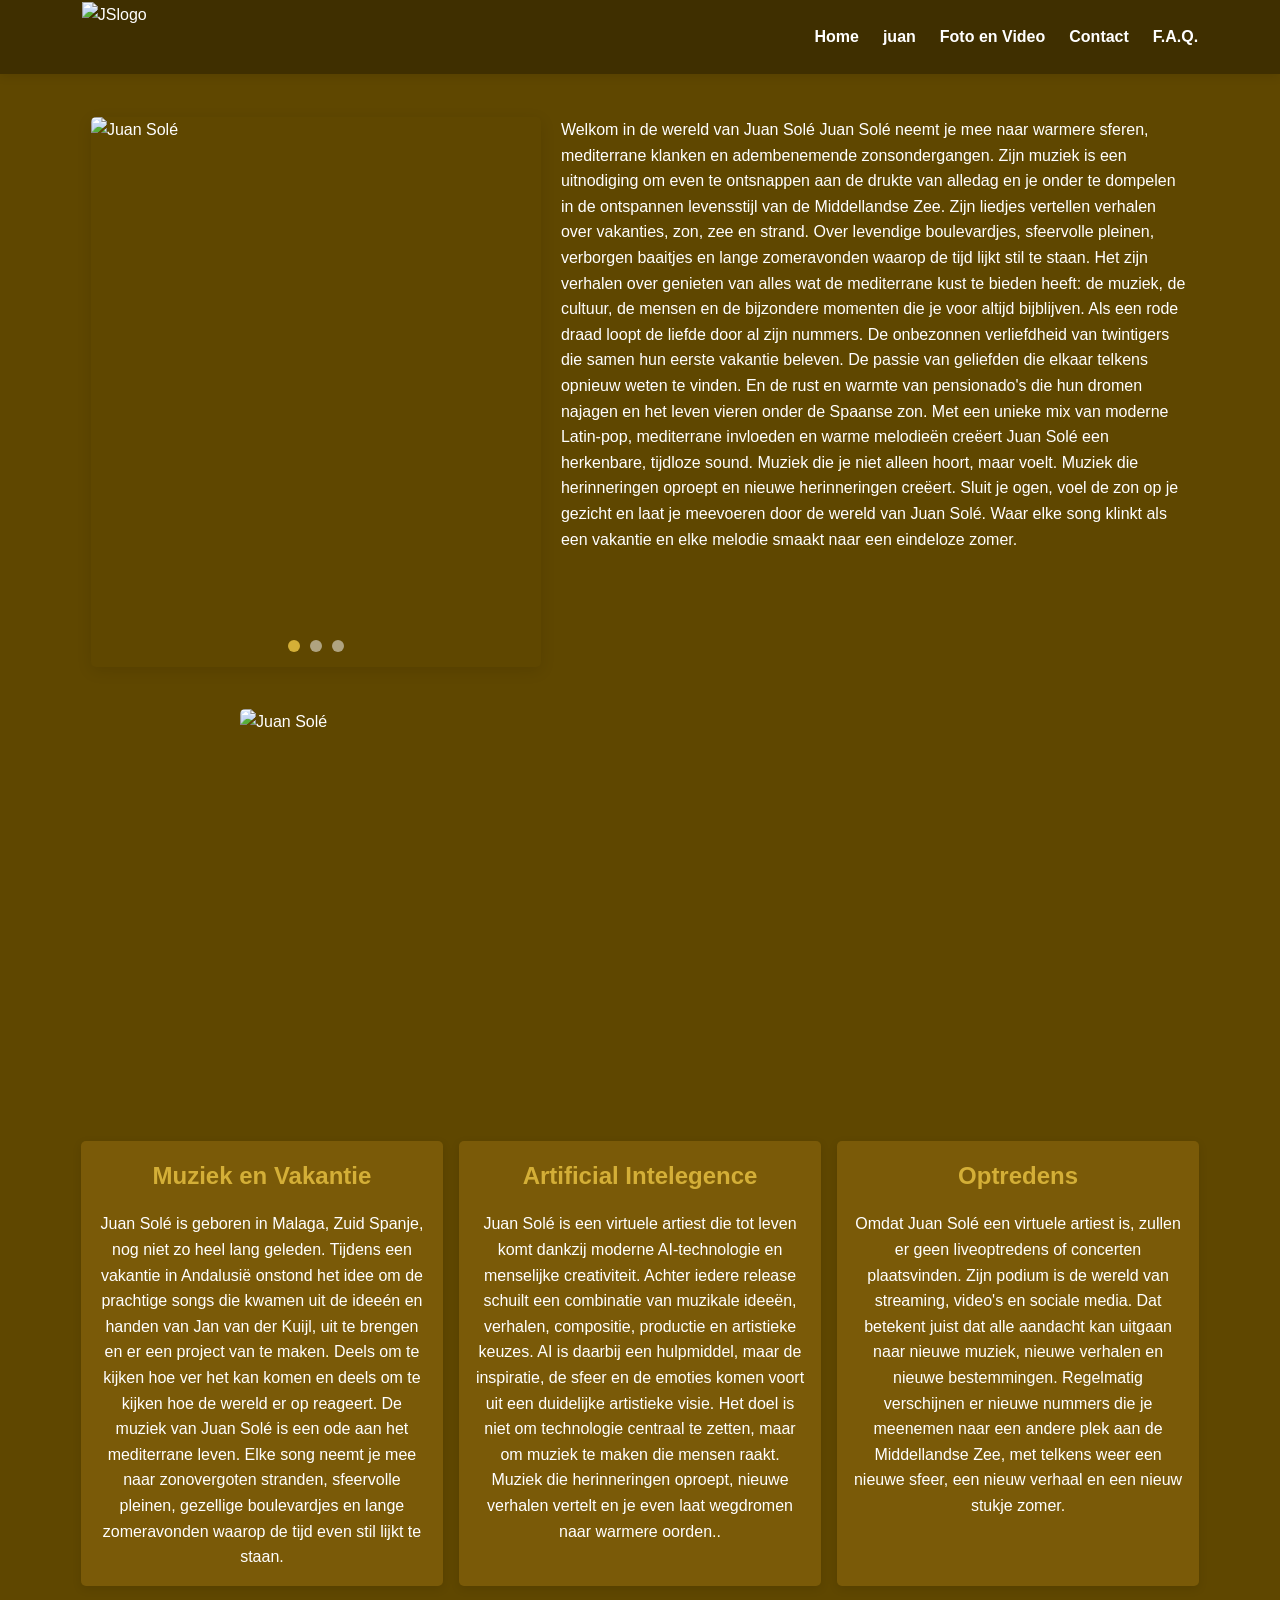
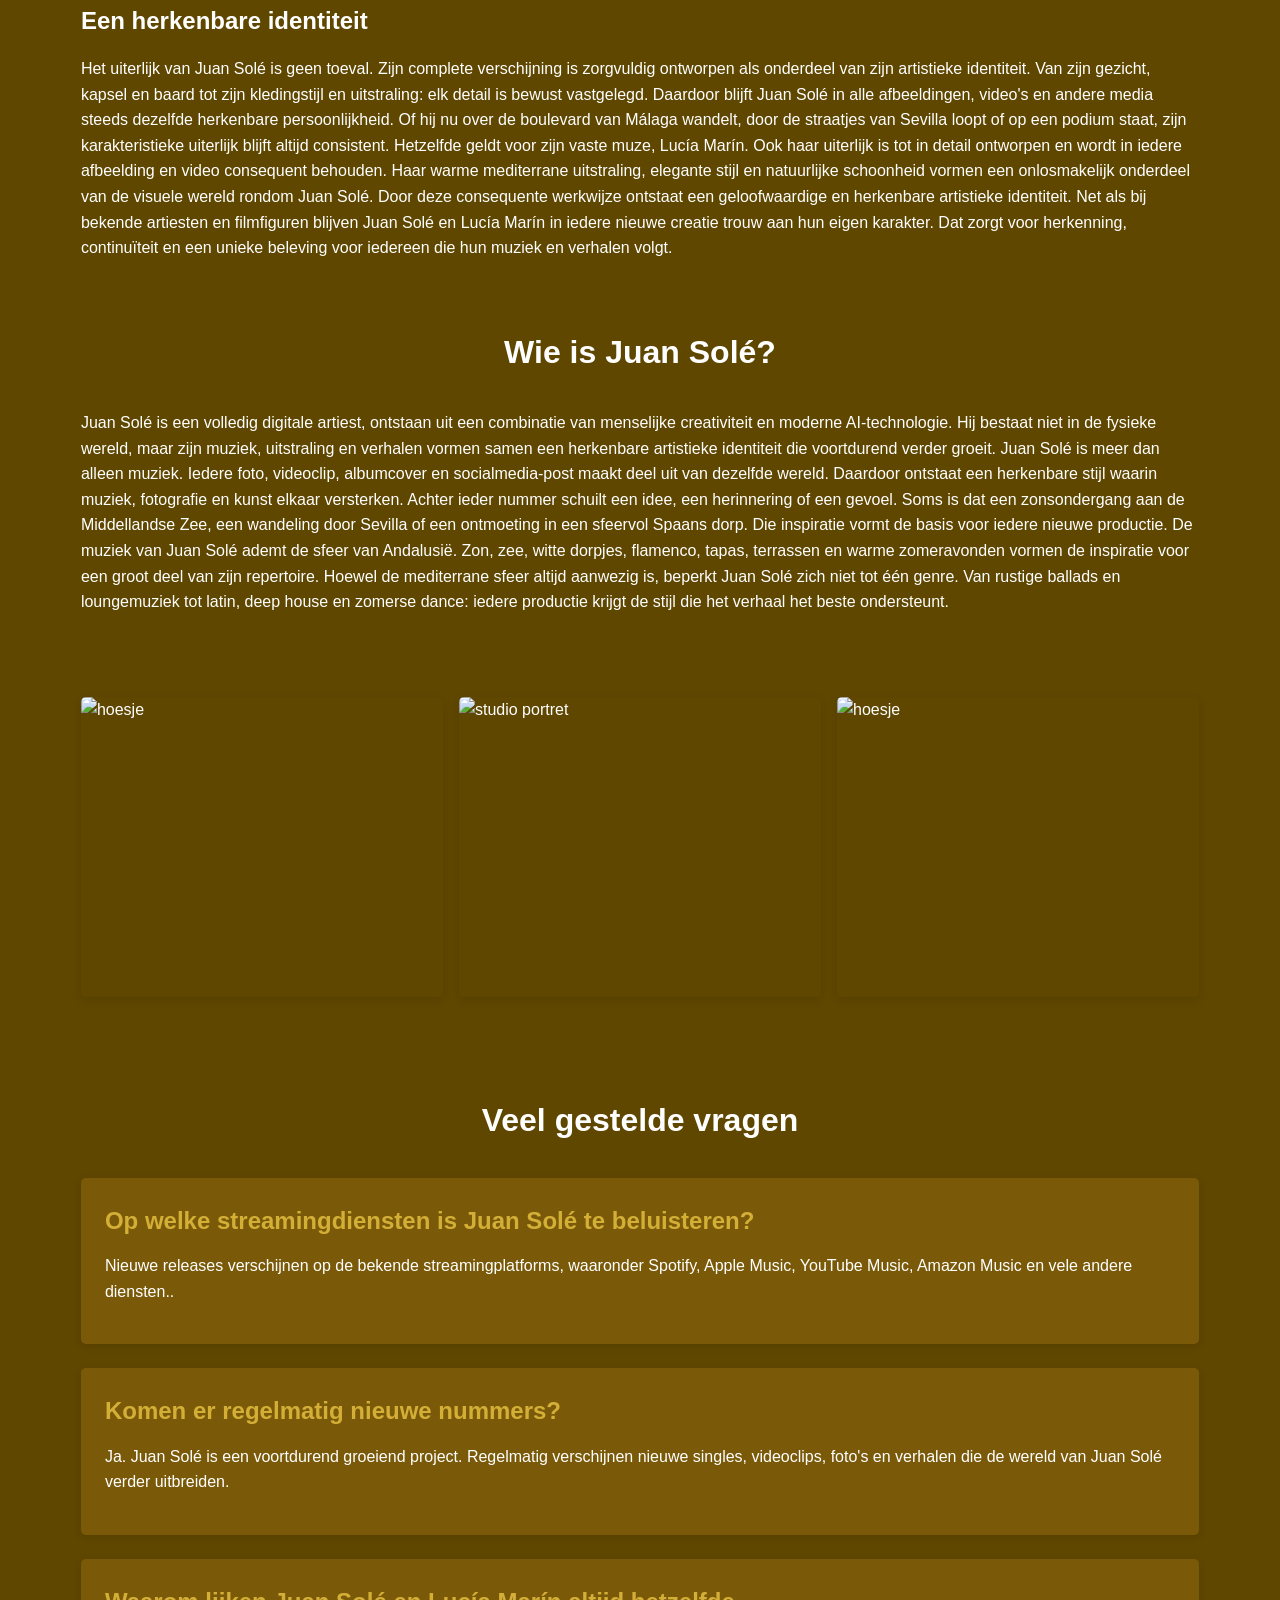
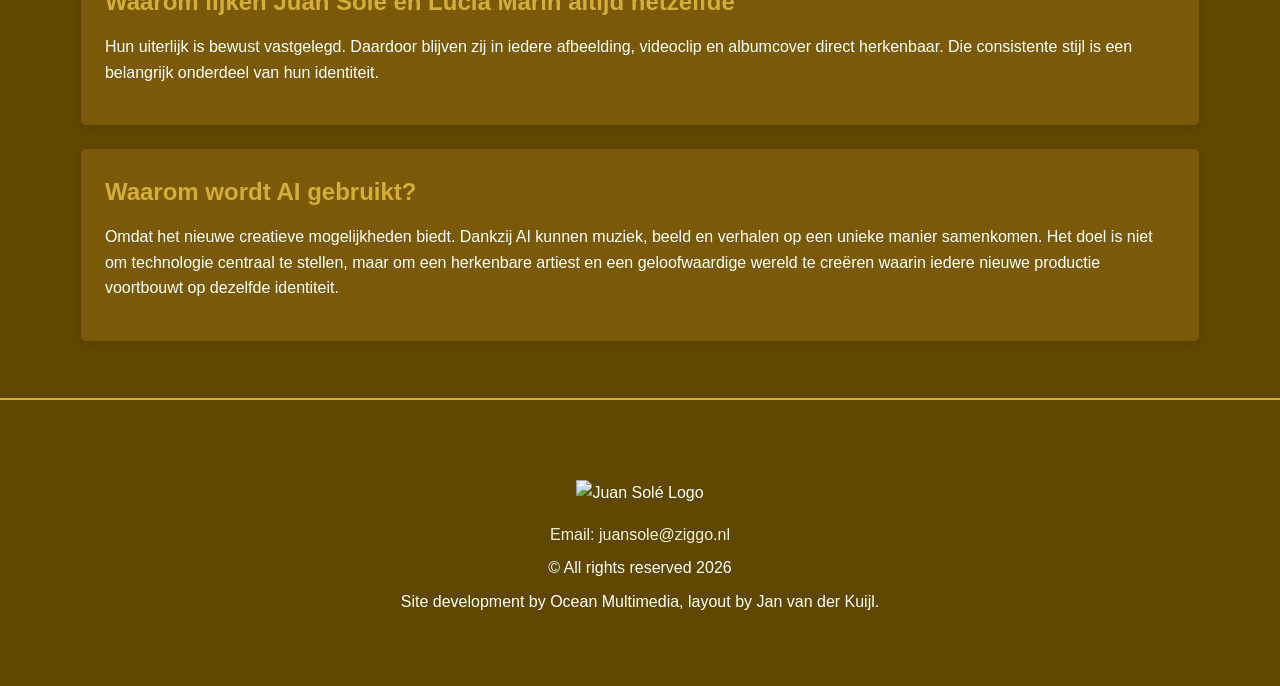
==== index.html @ ff821345 "first commit" ====
<!DOCTYPE html>
<html lang="nl">
<head>
    <meta charset="UTF-8">
    <meta name="viewport" content="width=device-width, initial-scale=1.0">
    <title>Juan Solé | Virtuele AI-artiest | Mediterrane muziek</title>
    <meta name="description" content="Ontdek Juan Solé, een unieke virtuele AI-artiest met mediterrane invloeden.
	Luister naar originele muziek, bekijk exclusieve video's en stap in de wereld van Juan Solé.">
    <link rel="stylesheet" href="styles.css">
    <link rel="stylesheet" href="https://cdnjs.cloudflare.com/ajax/libs/font-awesome/6.0.0/css/all.min.css">
</head>
<body>
    <header>
        <div class="container">
            <div class="logo" style="display: flex; align-items: center;">
                <img src="img/header2.png" height="70" alt="JSlogo">
                <button class="menu-toggle" id="menu-toggle">
                    <span class="bar"></span>
                    <span class="bar"></span>
                    <span class="bar"></span>
                </button>
            </div>
            <nav id="main-nav">
                <ul class="nav-list" id="nav-list">
                    <li><a href="#home">Home</a></li>
                    <li><a href="#juan">juan</a></li>
                    <li><a href="#gallery">Foto en Video</a></li>
                    <li><a href="#contact">Contact</a></li>
                    <li><a href="#faq">F.A.Q.</a></li>
                </ul>
            </nav>
        </div>
    </header>

    <main>
        <section id="home" class="section">
            <div class="container">
                <div class="Side-by-Side">
                    <div class="photo-slider" id="photo-slider">
    <div class="slide active">
        <img src="img/3.png" alt="Juan Solé" loading="lazy" width="1200" height="800">
    </div>

    <div class="slide">
        <img src="img/2.png" alt="Juan Solé" loading="lazy" width="1200" height="800">
    </div>

    <div class="slide">
        <img src="img/5.png" alt="Juan Solé" loading="lazy" width="1200" height="800">
    </div>

    <div id="slider-dots" class="slider-dots"></div>
</div>

                    <div class="content">
                        <p>Welkom in de wereld van Juan Solé

Juan Solé neemt je mee naar warmere sferen, mediterrane klanken en adembenemende zonsondergangen. 
Zijn muziek is een uitnodiging om even te ontsnappen aan de drukte van alledag en je onder te dompelen in de ontspannen levensstijl van de Middellandse Zee.

Zijn liedjes vertellen verhalen over vakanties, zon, zee en strand. Over levendige boulevardjes, sfeervolle pleinen, verborgen baaitjes 
en lange zomeravonden waarop de tijd lijkt stil te staan. 
Het zijn verhalen over genieten van alles wat de mediterrane kust te bieden heeft: de muziek, de cultuur, de mensen en de bijzondere momenten 
die je voor altijd bijblijven.
Als een rode draad loopt de liefde door al zijn nummers. 
De onbezonnen verliefdheid van twintigers die samen hun eerste vakantie beleven. 
De passie van geliefden die elkaar telkens opnieuw weten te vinden. 
En de rust en warmte van pensionado's die hun dromen najagen en het leven vieren onder de Spaanse zon.

Met een unieke mix van moderne Latin-pop, mediterrane invloeden en warme melodieën creëert Juan Solé een herkenbare, 
tijdloze sound. Muziek die je niet alleen hoort, maar voelt. Muziek die herinneringen oproept en nieuwe herinneringen creëert.

Sluit je ogen, voel de zon op je gezicht en laat je meevoeren door de wereld van Juan Solé. 
Waar elke song klinkt als een vakantie en elke melodie smaakt naar een eindeloze zomer.
</p>
                    </div>
                </div>
                <div class="photo-block">
                    <img src="img/wide1.png" alt="Juan Solé" loading="lazy" width="1200" height="600">
                </div>

                <div class="services">
                    <div class="service-item">
                        <h3>Muziek en Vakantie</h3>
                        <p>Juan Solé is geboren in Malaga, Zuid Spanje, nog niet zo heel lang geleden. Tijdens een vakantie in Andalusië onstond het idee om de 
						prachtige songs die kwamen uit de ideeén en handen van Jan van der Kuijl, uit te brengen en er een project van te maken. 
						Deels om te kijken hoe ver het kan komen en deels om te kijken hoe de wereld er op reageert. 
						De muziek van Juan Solé is een ode aan het mediterrane leven. 
						Elke song neemt je mee naar zonovergoten stranden, sfeervolle pleinen, gezellige boulevardjes en lange zomeravonden waarop de tijd even stil lijkt te staan.</p>
                    </div>
                    <div class="service-item">
                        <h3>Artificial Intelegence</h3>
                        <p>Juan Solé is een virtuele artiest die tot leven komt dankzij moderne AI-technologie en menselijke creativiteit. 
						Achter iedere release schuilt een combinatie van muzikale ideeën, verhalen, compositie, productie en artistieke keuzes. 
						AI is daarbij een hulpmiddel, maar de inspiratie, de sfeer en de emoties komen voort uit een duidelijke artistieke visie.
						Het doel is niet om technologie centraal te zetten, maar om muziek te maken die mensen raakt. 
						Muziek die herinneringen oproept, nieuwe verhalen vertelt en je even laat wegdromen naar warmere oorden..</p>
                    </div>
                    <div class="service-item">
                        <h3>Optredens</h3>
                        <p>Omdat Juan Solé een virtuele artiest is, zullen er geen liveoptredens of concerten plaatsvinden. 
						Zijn podium is de wereld van streaming, video's en sociale media.
						Dat betekent juist dat alle aandacht kan uitgaan naar nieuwe muziek, nieuwe verhalen en nieuwe bestemmingen. 
						Regelmatig verschijnen er nieuwe nummers die je meenemen naar een andere plek aan de Middellandse Zee, met telkens 
						weer een nieuwe sfeer, een nieuw verhaal en een nieuw stukje zomer.</p>
                    </div>
                </div>

                <div class="content">
                    <h3>Een herkenbare identiteit</h3>
                </div>

Het uiterlijk van Juan Solé is geen toeval. Zijn complete verschijning is zorgvuldig ontworpen als onderdeel van zijn artistieke identiteit. 
Van zijn gezicht, kapsel en baard tot zijn kledingstijl en uitstraling: elk detail is bewust vastgelegd.

Daardoor blijft Juan Solé in alle afbeeldingen, video's en andere media steeds dezelfde herkenbare persoonlijkheid. 
Of hij nu over de boulevard van Málaga wandelt, door de straatjes van Sevilla loopt of op een podium staat, 
zijn karakteristieke uiterlijk blijft altijd consistent.

Hetzelfde geldt voor zijn vaste muze, Lucía Marín. Ook haar uiterlijk is tot in detail ontworpen en wordt in iedere afbeelding en video consequent behouden.
 Haar warme mediterrane uitstraling, elegante stijl en natuurlijke schoonheid vormen een onlosmakelijk onderdeel van de visuele wereld rondom Juan Solé.

Door deze consequente werkwijze ontstaat een geloofwaardige en herkenbare artistieke identiteit. 
Net als bij bekende artiesten en filmfiguren blijven Juan Solé en Lucía Marín in iedere nieuwe creatie trouw aan hun eigen karakter. 
Dat zorgt voor herkenning, continuïteit en een unieke beleving voor iedereen die hun muziek en verhalen volgt.
            </div>
        </section>


        <section id="juan" class="section">
            <div class="container">
                <h2>Wie is Juan Solé?</h2>
                <div class="juan-content">
                    <div class="juan-text">
                        <p>
Juan Solé is een volledig digitale artiest, ontstaan uit een combinatie van menselijke creativiteit en moderne AI-technologie. 
Hij bestaat niet in de fysieke wereld, maar zijn muziek, uitstraling en verhalen vormen samen een herkenbare artistieke identiteit 
die voortdurend verder groeit.
Juan Solé is meer dan alleen muziek. Iedere foto, videoclip, albumcover en socialmedia-post maakt deel uit van dezelfde wereld. 
Daardoor ontstaat een herkenbare stijl waarin muziek, fotografie en kunst elkaar versterken.
Achter ieder nummer schuilt een idee, een herinnering of een gevoel. Soms is dat een zonsondergang aan de Middellandse Zee, 
een wandeling door Sevilla of een ontmoeting in een sfeervol Spaans dorp. 
Die inspiratie vormt de basis voor iedere nieuwe productie.
De muziek van Juan Solé ademt de sfeer van Andalusië. Zon, zee, witte dorpjes, flamenco, tapas, terrassen en warme zomeravonden vormen de inspiratie 
voor een groot deel van zijn repertoire. Hoewel de mediterrane sfeer altijd aanwezig is, beperkt Juan Solé zich niet tot één genre. 
Van rustige ballads en loungemuziek 
tot latin, deep house en zomerse dance: iedere productie krijgt de stijl die het verhaal het beste ondersteunt.</p>

                        
                    </div>
                    </div>
            </div>
        </section>

        <section id="gallery" class="section">
            <div class="container">
                <div class="gallery">
                    <div class="gallery-item">
                        <img src="img/1.png" alt="hoesje" loading="lazy" width="800" height="600">
                    </div>
                    <div class="gallery-item">
                        <img src="img/studio.png" alt="studio portret" loading="lazy" width="800" height="600">
                    </div>
                    <div class="gallery-item">
                        <img src="img/6.png" alt="hoesje" loading="lazy" width="800" height="600">
                    </div>
                </div>
                </div>
        </section>
        <section id="faq" class="section">
            <div class="container">
                <h2>Veel gestelde vragen</h2>
                <div class="faq-item">
                    <h3>Op welke streamingdiensten is Juan Solé te beluisteren?</h3>
                    <p>Nieuwe releases verschijnen op de bekende streamingplatforms, waaronder Spotify, Apple Music, YouTube Music, Amazon Music en 
vele andere diensten..</p>
                </div>
                <div class="faq-item">
                    <h3>Komen er regelmatig nieuwe nummers?</h3>
                    <p>Ja. Juan Solé is een voortdurend groeiend project. Regelmatig verschijnen nieuwe singles, videoclips, foto's en verhalen die de 
					wereld van Juan Solé verder uitbreiden.</p>
                </div>
                <div class="faq-item">
                    <h3>Waarom lijken Juan Solé en Lucía Marín altijd hetzelfde</h3>
                    <p>Hun uiterlijk is bewust vastgelegd. Daardoor blijven zij in iedere afbeelding, 
					videoclip en albumcover direct herkenbaar. Die consistente stijl is een belangrijk onderdeel 
					van hun identiteit.</p>
                </div>
                <div class="faq-item">
                    <h3>Waarom wordt AI gebruikt?</h3>
                    <p>Omdat het nieuwe creatieve mogelijkheden biedt. Dankzij AI kunnen muziek, beeld en verhalen op 
					een unieke manier samenkomen. Het doel is niet om technologie centraal te stellen, 
					maar om een herkenbare artiest en een geloofwaardige 
					wereld te creëren waarin iedere nieuwe productie voortbouwt op dezelfde identiteit.</p>
                </div>
               
            </div>
        </section>
    </main>

   
    <footer>
        <div class="container">
            <div class="footer-logo">
                <img src="img/footer_logo.png" alt="Juan Solé Logo">
            </div>
            <div class="footer-info">
                <p><a href="mailto:juansole@ziggo.nl">Email: juansole@ziggo.nl</a></p>
                <p>&copy; All rights reserved 2026</p>
                <p>Site development by Ocean Multimedia, layout by Jan van der Kuijl.</p>
            </div>
        </div>
    </footer>

    <!-- Hidden SEO keywords -->
    <div class="seo-keywords">
        
Juan Solé, Juan Sole, virtuele artiest, digitale artiest, AI artiest, AI zanger, AI singer, AI music, AI musician, AI muziek, kunstmatige intelligentie, digitale creativiteit, AI-generated music, Spaanse muziek, mediterrane muziek, Andalusië, Costa del Sol, Zuid-Spanje, Latin pop, lounge muziek, chillout muziek, deep house, flamenco pop, Spaanse pop, Ibiza vibes, zomerse muziek, romantische muziek, streaming muziek, Spotify artiest, Apple Music, YouTube Music, nieuwe muziek, originele muziek, virtuele zanger, muziekproject, AI entertainment, muziekvideo's, albumcovers, digitale kunst, mediterrane sfeer, zonsondergang, liefde, vakantiegevoel, originele songs, muziekstreaming, Spotify, Apple Music, YouTube, Amazon Music

    </div>

    <script src="script.js"></script>
</body>
</html>
---- styles.css ----
/* Senioren Section 
.senioren-content {
    display: grid;
    grid-template-columns: 3fr 2fr;
    gap: 2rem;
    align-items: start;
}

.senioren-text p {
    margin-bottom: 1rem;
}

.senioren-benefits {
    background-color: #5f4700;
    padding: 2rem;
    border-radius: var(--border-radius);
    border-left: 4px solid var(--primary-color);
}

.senioren-benefits h3 {
    color: var(--primary-color);
    margin-bottom: 1.5rem;
}

.senioren-benefits ul {
    margin-bottom: 2rem;
}

.senioren-benefits li {
    margin-bottom: 1rem;
    list-style-type: none;
    position: relative;
    padding-left: 1.5rem;
}

.senioren-benefits li:before {
    content: "✓";
    color: var(--primary-color);
    position: absolute;
    left: 0;
}
*/
@media (max-width: 768px) {
    .senioren-content {
        grid-template-columns: 1fr;
    }
}/* Services Section */
.services {
    display: grid;
    grid-template-columns: repeat(3, 1fr);
    gap: 1rem;
    margin: 1rem 0;
}

.service-item {
    background-color: #7a5a08;
    padding: 1rem;
    border-radius: var(--border-radius);
    box-shadow: 0 3px 10px rgba(0, 0, 0, 0.1);
    transition: var(--transition);
}

.service-item:hover {
    transform: translateY(-5px);
    box-shadow: 0 5px 15px rgba(0, 0, 0, 0.15);
}

.service-item h3 {
    color: var(--primary-color);
    margin-bottom: 1rem;
    text-align: center;
}

.service-item p {
    text-align: center;
    margin-bottom: 0;
}

@media (max-width: 768px) {
    .services {
        grid-template-columns: 1fr;
    }
}/* Main Styles for Silvester Koster Website */

/* Base Styles */
* {
    margin: 0;
    padding: 0;
    box-sizing: border-box;
}

:root {
    --primary-color: #d4af37;
    --secondary-color: #f0d878;
    --dark-color: #2f2200;
    --light-color: #f8f3df;
    --text-color: #ffffff;
    --border-radius: 5px;
    --transition: all 0.3s ease;
}

body {
    font-family: 'Arial', sans-serif;
    line-height: 1.6;
    color: var(--text-color);
    background-color: #5f4700;
}

.container {
    width: 90%;
    max-width: 1200px;
    margin: 0 auto;
    padding: 2rem 1rem;
}

.Side-by-Side {
    display: flex;
    max-width: 100%;
    margin: 0 auto;
    padding: 10px;
    gap: 20px;
}

h1, h2, h3 {
    margin-bottom: 1rem;
    color: #ffffff;
    font-weight: 700;
}

h1 {
    font-size: 2.5rem;
}

h2 {
    font-size: 2rem;
    text-align: center;
    margin-bottom: 2rem;
}

h3 {
    font-size: 1.5rem;
}

p {
    margin-bottom: 1rem;
}

a {
    color: var(--primary-color);
    text-decoration: none;
    transition: var(--transition);
}

a:hover {
    color: var(--secondary-color);
}

.btn {
    display: inline-block;
    background-color: var(--primary-color);
    color: white;
    padding: 0.8rem 1.5rem;
    border: none;
    border-radius: var(--border-radius);
    cursor: pointer;
    text-transform: uppercase;
    font-weight: 700;
    transition: var(--transition);
}

.btn:hover {
    background-color: var(--secondary-color);
    color: white;
}

/* Header Styles */
header {
    background-color: #3f2f00;
    box-shadow: 0 2px 10px rgba(0, 0, 0, 0.1);
    position: sticky;
    top: 0;
    z-index: 1000;
    padding: 2px;
}

header .container {
    display: flex;
    justify-content: space-between;
    align-items: center;
    padding: 0 1rem;
}

.logo h1 {
    margin: 0;
    color: var(--primary-color);
}

nav {
    display: flex;
    align-items: center;
}

.nav-list {
    display: flex;
    list-style: none;
}

.nav-list li {
    margin-left: 1.5rem;
}

.nav-list a {
    color: #ffffff;
    font-weight: 600;
    position: relative;
}

.nav-list a::after {
    content: '';
    position: absolute;
    width: 0;
    height: 2px;
    bottom: -5px;
    left: 0;
    background-color: var(--primary-color);
    transition: var(--transition);
}

.nav-list a:hover::after {
    width: 100%;
}

.menu-toggle {
    display: none;
    background: none;
    border: none;
    cursor: pointer;
    margin-left: 1rem;
}

.bar {
    display: block;
    width: 25px;
    height: 3px;
    margin: 5px auto;
    background-color: #ffffff;
    transition: var(--transition);
}

/* Section Styles */
.section {
    padding: 1px;
}

.divider {
    height: 2px;
    background-color: var(--primary-color);
    width: 80%;
    margin: 0 auto;
}

/* Hero Section 
.hero-section {
    display: flex;
    flex-direction: row;
    gap: 2rem;
    margin-bottom: 3rem;
    align-items: flex-start;
}

.hero-content {
    flex: 1;
}

.hero-content h2 {
    text-align: left;
    color: var(--primary-color);
    margin-top: 0;
}

.hero-content h3 {
    color: var(--secondary-color);
    margin: 1.5rem 0;
    font-size: 1.8rem;
}

.hero-content .btn {
    margin-top: 1.5rem;
    display: inline-block;
}
*/
/* Photo Slider */
.photo-slider {
    position: relative;
    width: 450px;
    height: 550px;
    overflow: hidden;
    border-radius: var(--border-radius);
    box-shadow: 0 4px 15px rgba(0, 0, 0, 0.1);
    flex: 0 0 auto;
}

.slide {
    position: absolute;
    top: 0;
    left: 0;
    width: 100%;
    height: 100%;
    opacity: 0;
    transition: opacity 0.5s ease-in-out;
    display: flex;
    justify-content: center;
    align-items: center;
}

.slide.active {
    opacity: 1;
    z-index: 1;
}

.slide img {
    height: 100%;
    width: auto;
    max-width: 100%;
    object-fit: cover;
    object-position: center top;
}

/* Slider Controls */
.slider-controls {
    position: absolute;
    bottom: 50%;
    width: 100%;
    display: flex;
    justify-content: space-between;
    padding: 0 10px;
    z-index: 5;
    transform: translateY(50%);
}

.prev-slide,
.next-slide {
    background-color: rgba(255, 255, 255, 0.7);
    border: none;
    border-radius: 50%;
    width: 40px;
    height: 40px;
    display: flex;
    justify-content: center;
    align-items: center;
    cursor: pointer;
    transition: background-color 0.3s ease;
}

.prev-slide:hover,
.next-slide:hover {
    background-color: rgba(255, 255, 255, 0.9);
}

.slider-dots {
    position: absolute;
    bottom: 15px;
    width: 100%;
    display: flex;
    justify-content: center;
    z-index: 5;
}

.dot {
    width: 12px;
    height: 12px;
    background-color: rgba(255, 255, 255, 0.5);
    border-radius: 50%;
    margin: 0 5px;
    cursor: pointer;
    transition: background-color 0.3s ease;
}

.dot.active {
    background-color: var(--primary-color);
}

/* Photo Block */
.photo-block {
    width: 100%;
    margin: 2rem 0;
    display: flex;
    justify-content: center;
    height: 400px;
    overflow: hidden;
    border-radius: var(--border-radius);
}

.photo-block img {
    height: 100%;
    width: auto;
    max-width: 100%;
    object-fit: contain;
    border-radius: var(--border-radius);
}

/* Gallery */
.gallery {
    display: grid;
    grid-template-columns: repeat(3, 1fr);
    gap: 1rem;
    margin-bottom: 2rem;
}

.gallery-item {
    height: 300px;
    display: flex;
    justify-content: center;
    align-items: center;
    overflow: hidden;
    border-radius: var(--border-radius);
    box-shadow: 0 3px 10px rgba(0, 0, 0, 0.1);
}

.gallery-item img {
    height: 100%;
    width: auto;
    max-width: 100%;
    object-fit: contain;
    object-position: center;
    transition: var(--transition);
}

.gallery-item img:hover {
    transform: scale(1.05);
}

.video-container {
    position: relative;
    padding-bottom: 56.25%; /* 16:9 Aspect Ratio */
    height: 0;
    overflow: hidden;
    margin-bottom: 2rem;
}

.video-container iframe {
    position: absolute;
    top: 0;
    left: 0;
    width: 100%;
    height: 100%;
    border-radius: var(--border-radius);
}

/* Contact Form
.contact-form {
    background-color: #7a5a08;
    padding: 2rem;
    border-radius: var(--border-radius);
    box-shadow: 0 4px 10px rgba(0, 0, 0, 0.1);
}

.form-group {
    margin-bottom: 1.5rem;
}

.form-group label {
    display: block;
    margin-bottom: 0.5rem;
    font-weight: 600;
}

.form-group input,
.form-group textarea {
    width: 100%;
    padding: 0.8rem;
    border: 1px solid #ddd;
    border-radius: var(--border-radius);
    font-size: 1rem;
}

.form-group textarea {
    min-height: 150px;
    resize: vertical;
}

.required {
    color: var(--primary-color);
}
 */
/* FAQ */
.faq-item {
    background-color: #7a5a08;
    padding: 1.5rem;
    margin-bottom: 1.5rem;
    border-radius: var(--border-radius);
    box-shadow: 0 2px 8px rgba(0, 0, 0, 0.1);
}

.faq-item h3 {
    color: var(--primary-color);
    margin-bottom: 0.8rem;
}

.faq-item ul {
    padding-left: 1.5rem;
    margin-top: 0.5rem;
}

/* WhatsApp Button */
.whatsapp-button {
    position: fixed;
    bottom: 20px;
    right: 20px;
    z-index: 999;
}

.whatsapp-button a {
    display: flex;
    align-items: center;
    background-color: #25D366;
    color: white;
    padding: 0.8rem 1.5rem;
    border-radius: 50px;
    box-shadow: 0 4px 8px rgba(0, 0, 0, 0.2);
    transition: var(--transition);
}

.whatsapp-button a:hover {
    background-color: #128C7E;
}

.whatsapp-button i {
    font-size: 1.5rem;
    margin-right: 0.5rem;
}

/* Footer */
footer {
    background-color: #5f4700;
    color: white;
    padding: 3rem 0 2rem;
    border-top: 2px solid #d4af37;
}

footer .container {
    display: flex;
    flex-direction: column;
    align-items: center;
}

.footer-logo {
    margin-bottom: 1rem;
    max-width: 200px;
}

.footer-logo img {
    width: 100%;
}

.footer-info {
    text-align: center;
}

.footer-info p {
    margin-bottom: 0.5rem;
}

.footer-info a {
    color: var(--light-color);
}

/* Hidden SEO Keywords */
.seo-keywords {
    position: absolute;
    left: -9999px;
    color: white;
    background-color: #7a5a08;
    height: 1px;
    width: 1px;
    overflow: hidden;
}

/* Image Position Utility Classes */
.img-position-top {
    object-position: center top !important;
}

.img-position-center {
    object-position: center center !important;
}

.img-position-bottom {
    object-position: center bottom !important;
}

/* Responsive Styles */
@media (max-width: 768px) {
    h1 {
        font-size: 2rem;
    }
    
    h2 {
        font-size: 1.8rem;
    }

    .Side-by-Side { 
        display: initial;
    }
    
    .menu-toggle {
        display: block;
    }
    
    .nav-list {
        position: fixed;
        top: 70px;
        left: -100%;
        flex-direction: column;
        background-color: #5f4700;
        width: 100%;
        box-shadow: 0 10px 15px rgba(0, 0, 0, 0.1);
        padding: 1rem 0;
        transition: var(--transition);
    }
    
    .nav-list.active {
        left: 0;
    }
    
    .nav-list li {
        margin: 1rem 0;
        text-align: center;
    }
    
    .photo-slider {
        width: 100%;
        max-width: 300px;
        height: 400px;
        margin: 0 auto 2rem;
    }
    
    .gallery {
        grid-template-columns: 1fr;
    }
    
    .footer .container {
        flex-direction: column;
    }
    
    .hero-section {
        flex-direction: column;
    }
    
    .hero-content h2 {
        text-align: center;
    }
    
    .services {
        grid-template-columns: 1fr;
    }
}

@media (min-width: 769px) and (max-width: 1024px) {
    .gallery {
        grid-template-columns: repeat(2, 1fr);
    }
}
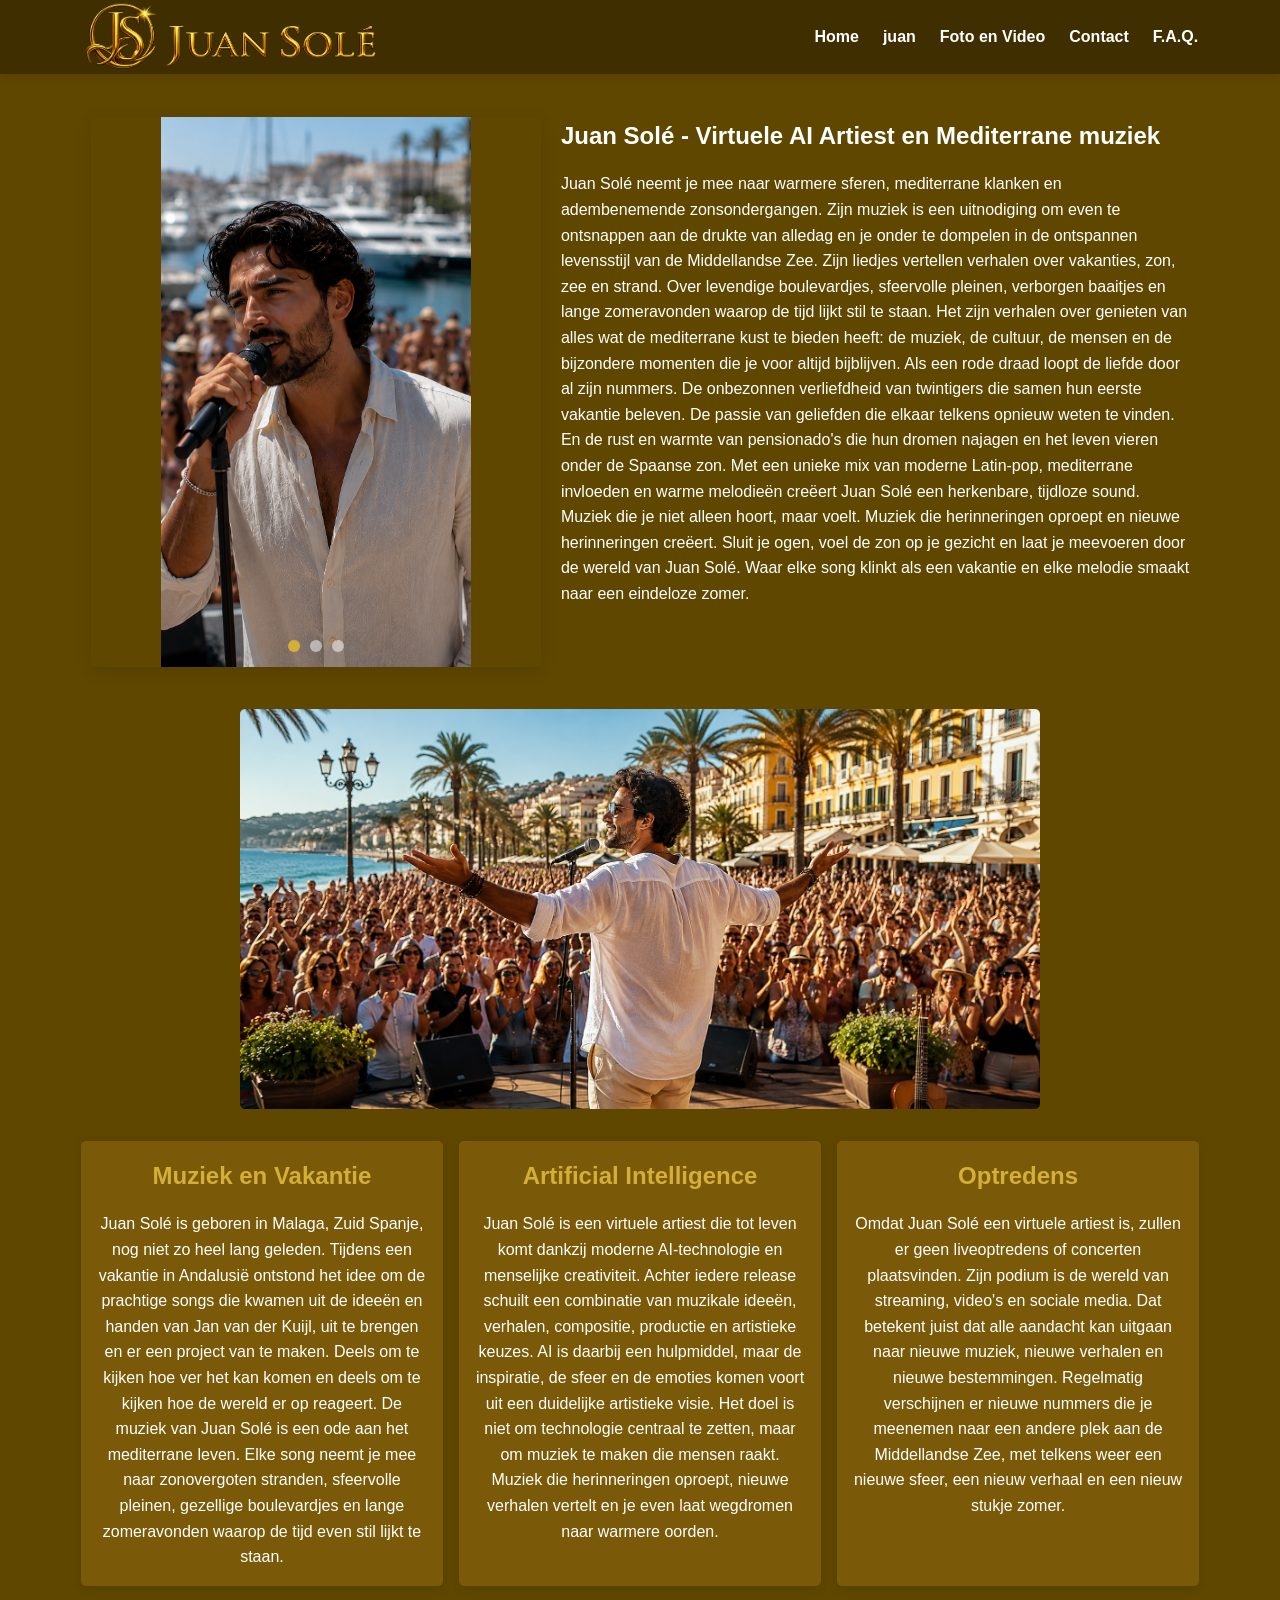
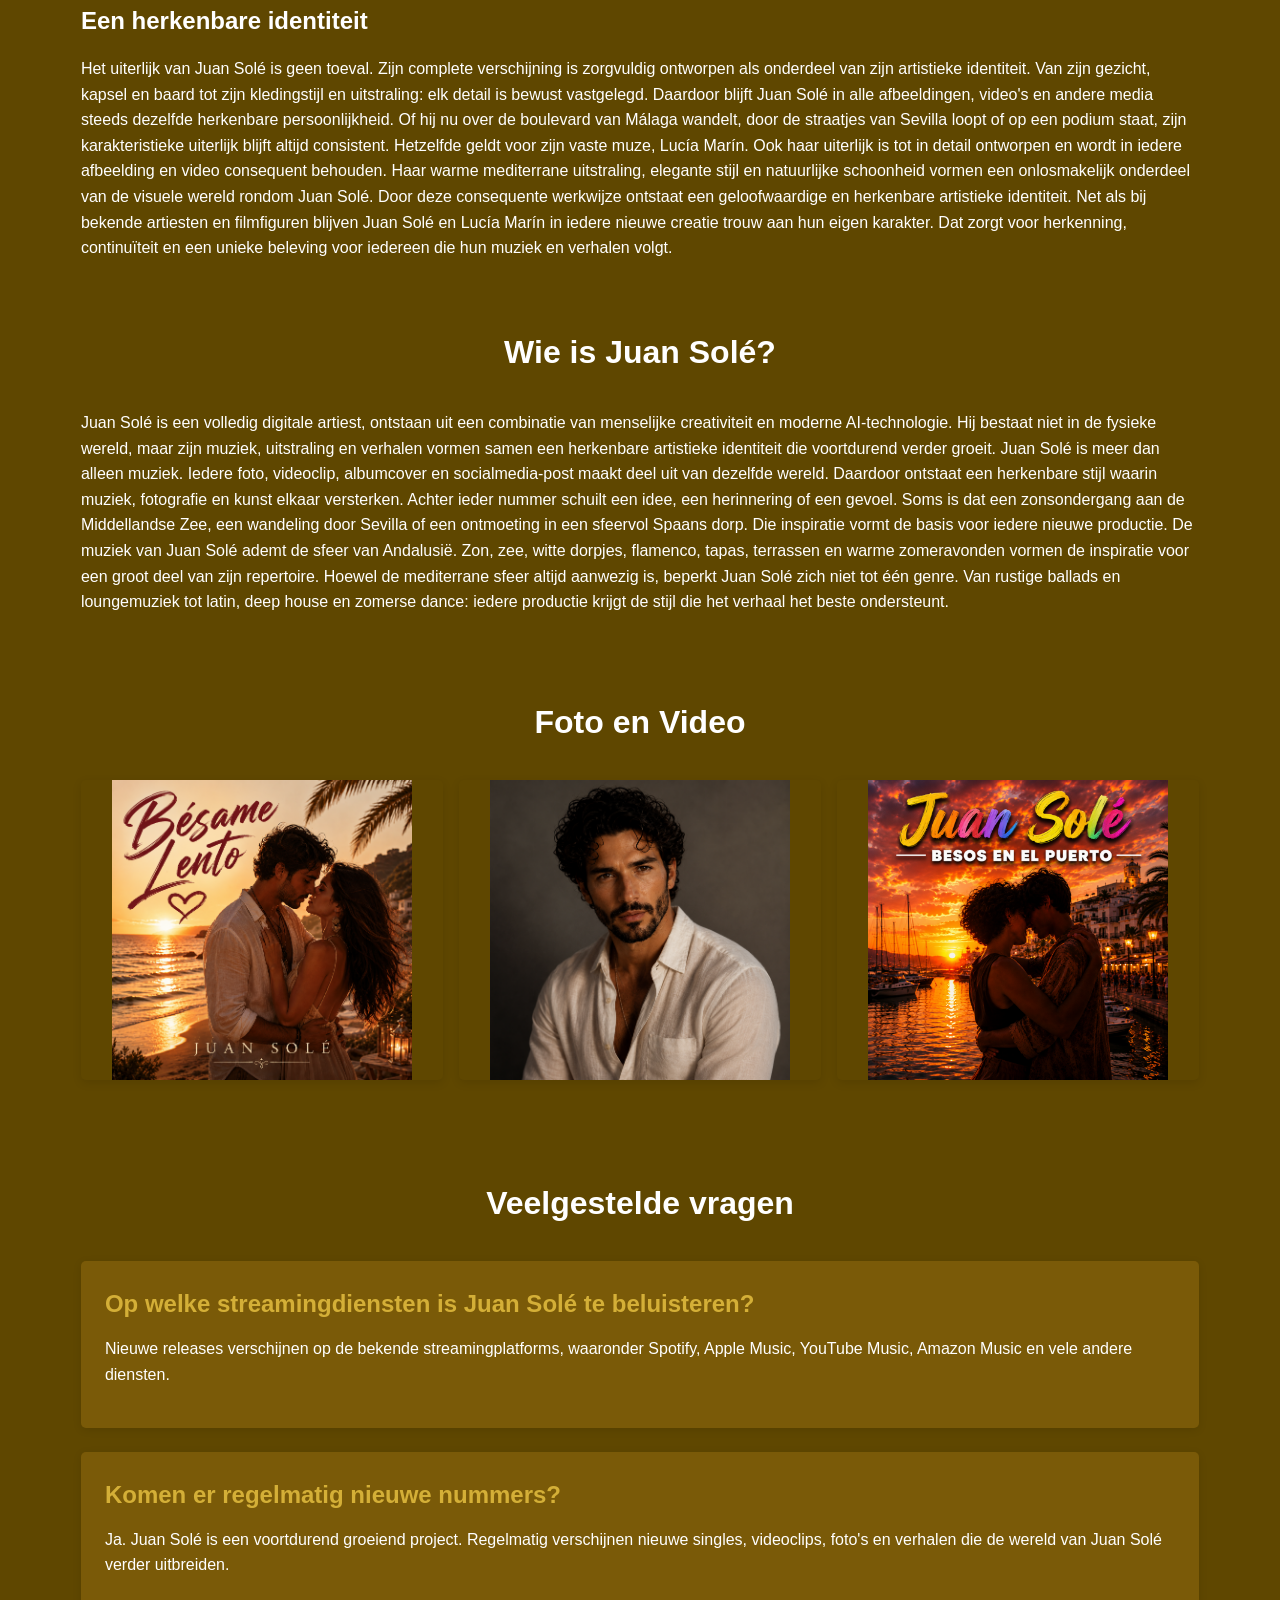
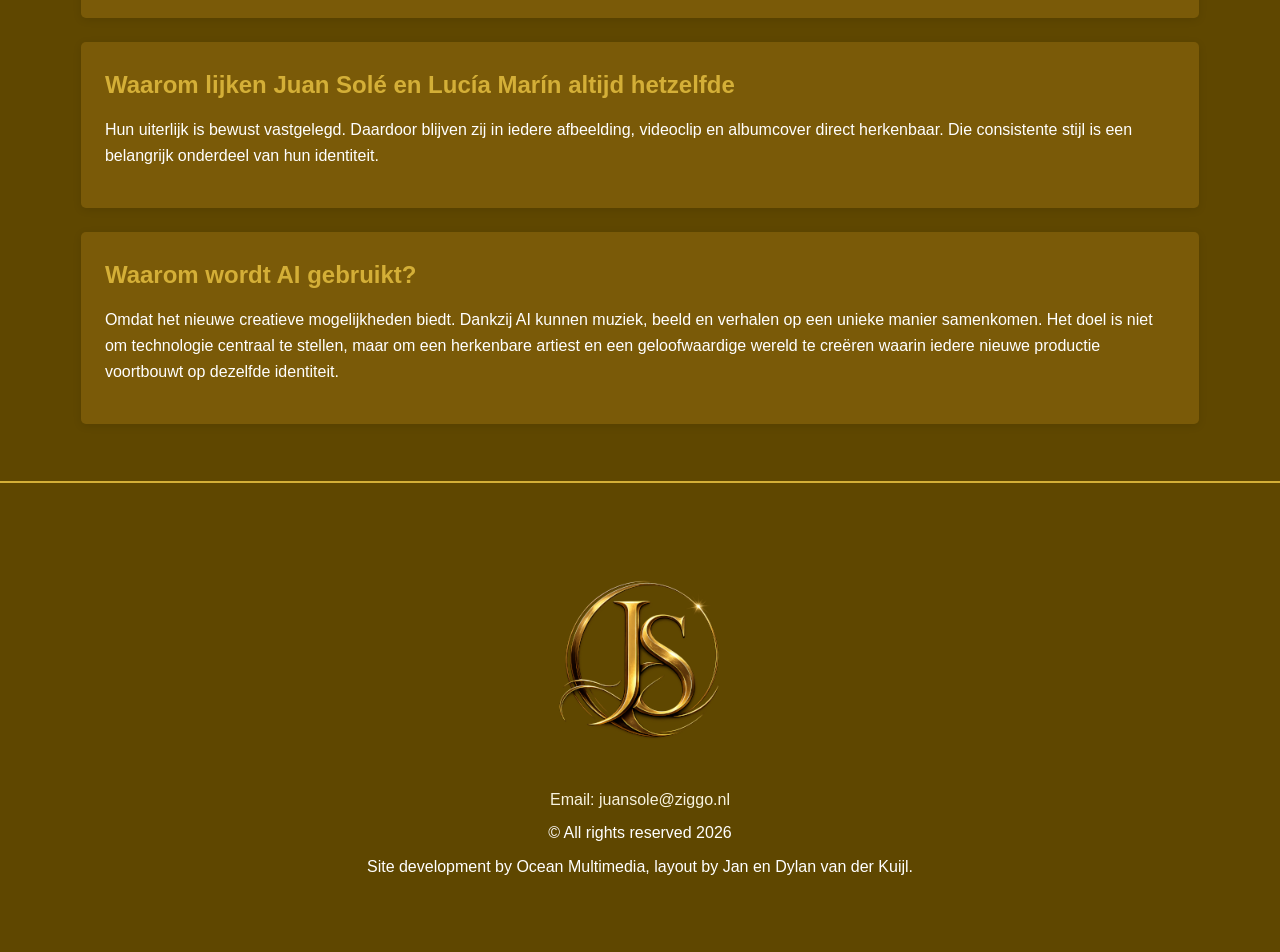
==== commit a75832bd: "update alle files" ====
--- a/index.html
+++ b/index.html
@@ -6,6 +6,7 @@
     <title>Juan Solé | Virtuele AI-artiest | Mediterrane muziek</title>
     <meta name="description" content="Ontdek Juan Solé, een unieke virtuele AI-artiest met mediterrane invloeden.
 	Luister naar originele muziek, bekijk exclusieve video's en stap in de wereld van Juan Solé.">
+	<link rel="canonical" href="https//juansole.nl">
     <link rel="stylesheet" href="styles.css">
     <link rel="stylesheet" href="https://cdnjs.cloudflare.com/ajax/libs/font-awesome/6.0.0/css/all.min.css">
 </head>
@@ -38,23 +39,23 @@
                 <div class="Side-by-Side">
                     <div class="photo-slider" id="photo-slider">
     <div class="slide active">
-        <img src="img/3.png" alt="Juan Solé" loading="lazy" width="1200" height="800">
+        <img src="img/3.png" alt="Juan Solé met de maker van het project aan de Meditrane kust" loading="lazy" width="1200" height="800">
     </div>
 
     <div class="slide">
-        <img src="img/2.png" alt="Juan Solé" loading="lazy" width="1200" height="800">
+        <img src="img/2.png" alt="Juan Solé tijdens een live optreden aan de mediterane kust" loading="lazy" width="1200" height="800">
     </div>
 
     <div class="slide">
-        <img src="img/5.png" alt="Juan Solé" loading="lazy" width="1200" height="800">
+        <img src="img/5.png" alt="Juan Solé tijdens een live optreden voor een groot publiek bij zonsondergang" loading="lazy" width="1200" height="800">
     </div>
 
     <div id="slider-dots" class="slider-dots"></div>
 </div>
 
                     <div class="content">
-                        <p>Welkom in de wereld van Juan Solé
-
+                        <h1>Juan Solé - Virtuele AI Artiest en Mediterrane muziek</h1>
+<p>
 Juan Solé neemt je mee naar warmere sferen, mediterrane klanken en adembenemende zonsondergangen. 
 Zijn muziek is een uitnodiging om even te ontsnappen aan de drukte van alledag en je onder te dompelen in de ontspannen levensstijl van de Middellandse Zee.
 
@@ -82,19 +83,19 @@
                 <div class="services">
                     <div class="service-item">
                         <h3>Muziek en Vakantie</h3>
-                        <p>Juan Solé is geboren in Malaga, Zuid Spanje, nog niet zo heel lang geleden. Tijdens een vakantie in Andalusië onstond het idee om de 
-						prachtige songs die kwamen uit de ideeén en handen van Jan van der Kuijl, uit te brengen en er een project van te maken. 
+                        <p>Juan Solé is geboren in Malaga, Zuid Spanje, nog niet zo heel lang geleden. Tijdens een vakantie in Andalusië ontstond het idee om de 
+						prachtige songs die kwamen uit de ideeën en handen van Jan van der Kuijl, uit te brengen en er een project van te maken. 
 						Deels om te kijken hoe ver het kan komen en deels om te kijken hoe de wereld er op reageert. 
 						De muziek van Juan Solé is een ode aan het mediterrane leven. 
 						Elke song neemt je mee naar zonovergoten stranden, sfeervolle pleinen, gezellige boulevardjes en lange zomeravonden waarop de tijd even stil lijkt te staan.</p>
                     </div>
                     <div class="service-item">
-                        <h3>Artificial Intelegence</h3>
+                        <h3>Artificial Intelligence</h3>
                         <p>Juan Solé is een virtuele artiest die tot leven komt dankzij moderne AI-technologie en menselijke creativiteit. 
 						Achter iedere release schuilt een combinatie van muzikale ideeën, verhalen, compositie, productie en artistieke keuzes. 
 						AI is daarbij een hulpmiddel, maar de inspiratie, de sfeer en de emoties komen voort uit een duidelijke artistieke visie.
 						Het doel is niet om technologie centraal te zetten, maar om muziek te maken die mensen raakt. 
-						Muziek die herinneringen oproept, nieuwe verhalen vertelt en je even laat wegdromen naar warmere oorden..</p>
+						Muziek die herinneringen oproept, nieuwe verhalen vertelt en je even laat wegdromen naar warmere oorden.</p>
                     </div>
                     <div class="service-item">
                         <h3>Optredens</h3>
@@ -154,26 +155,27 @@
 
         <section id="gallery" class="section">
             <div class="container">
+			<h2>Foto en Video</h2>
                 <div class="gallery">
                     <div class="gallery-item">
-                        <img src="img/1.png" alt="hoesje" loading="lazy" width="800" height="600">
+                        <img src="img/1.png" alt="Juan Solé - Besame Lento" loading="lazy" width="800" height="600">
                     </div>
                     <div class="gallery-item">
-                        <img src="img/studio.png" alt="studio portret" loading="lazy" width="800" height="600">
+                        <img src="img/studio.png" alt="Juan Sole - portret van de virtuele AI-artiest" loading="lazy" width="800" height="600">
                     </div>
                     <div class="gallery-item">
-                        <img src="img/6.png" alt="hoesje" loading="lazy" width="800" height="600">
+                        <img src="img/6.png" alt="Juan Solé - Besos en el Puerto" loading="lazy" width="800" height="600">
                     </div>
                 </div>
                 </div>
         </section>
         <section id="faq" class="section">
             <div class="container">
-                <h2>Veel gestelde vragen</h2>
+                <h2>Veelgestelde vragen</h2>
                 <div class="faq-item">
                     <h3>Op welke streamingdiensten is Juan Solé te beluisteren?</h3>
                     <p>Nieuwe releases verschijnen op de bekende streamingplatforms, waaronder Spotify, Apple Music, YouTube Music, Amazon Music en 
-vele andere diensten..</p>
+vele andere diensten.</p>
                 </div>
                 <div class="faq-item">
                     <h3>Komen er regelmatig nieuwe nummers?</h3>
@@ -207,17 +209,10 @@
             <div class="footer-info">
                 <p><a href="mailto:juansole@ziggo.nl">Email: juansole@ziggo.nl</a></p>
                 <p>&copy; All rights reserved 2026</p>
-                <p>Site development by Ocean Multimedia, layout by Jan van der Kuijl.</p>
+                <p>Site development by Ocean Multimedia, layout by Jan en Dylan van der Kuijl.</p>
             </div>
         </div>
     </footer>
-
-    <!-- Hidden SEO keywords -->
-    <div class="seo-keywords">
-        
-Juan Solé, Juan Sole, virtuele artiest, digitale artiest, AI artiest, AI zanger, AI singer, AI music, AI musician, AI muziek, kunstmatige intelligentie, digitale creativiteit, AI-generated music, Spaanse muziek, mediterrane muziek, Andalusië, Costa del Sol, Zuid-Spanje, Latin pop, lounge muziek, chillout muziek, deep house, flamenco pop, Spaanse pop, Ibiza vibes, zomerse muziek, romantische muziek, streaming muziek, Spotify artiest, Apple Music, YouTube Music, nieuwe muziek, originele muziek, virtuele zanger, muziekproject, AI entertainment, muziekvideo's, albumcovers, digitale kunst, mediterrane sfeer, zonsondergang, liefde, vakantiegevoel, originele songs, muziekstreaming, Spotify, Apple Music, YouTube, Amazon Music
-
-    </div>
 
     <script src="script.js"></script>
 </body>
--- a/styles.css
+++ b/styles.css
@@ -1,45 +1,3 @@
-/* Senioren Section 
-.senioren-content {
-    display: grid;
-    grid-template-columns: 3fr 2fr;
-    gap: 2rem;
-    align-items: start;
-}
-
-.senioren-text p {
-    margin-bottom: 1rem;
-}
-
-.senioren-benefits {
-    background-color: #5f4700;
-    padding: 2rem;
-    border-radius: var(--border-radius);
-    border-left: 4px solid var(--primary-color);
-}
-
-.senioren-benefits h3 {
-    color: var(--primary-color);
-    margin-bottom: 1.5rem;
-}
-
-.senioren-benefits ul {
-    margin-bottom: 2rem;
-}
-
-.senioren-benefits li {
-    margin-bottom: 1rem;
-    list-style-type: none;
-    position: relative;
-    padding-left: 1.5rem;
-}
-
-.senioren-benefits li:before {
-    content: "✓";
-    color: var(--primary-color);
-    position: absolute;
-    left: 0;
-}
-*/
 @media (max-width: 768px) {
     .senioren-content {
         grid-template-columns: 1fr;
@@ -128,7 +86,7 @@
 }
 
 h1 {
-    font-size: 2.5rem;
+    font-size: 1.5rem;
 }
 
 h2 {
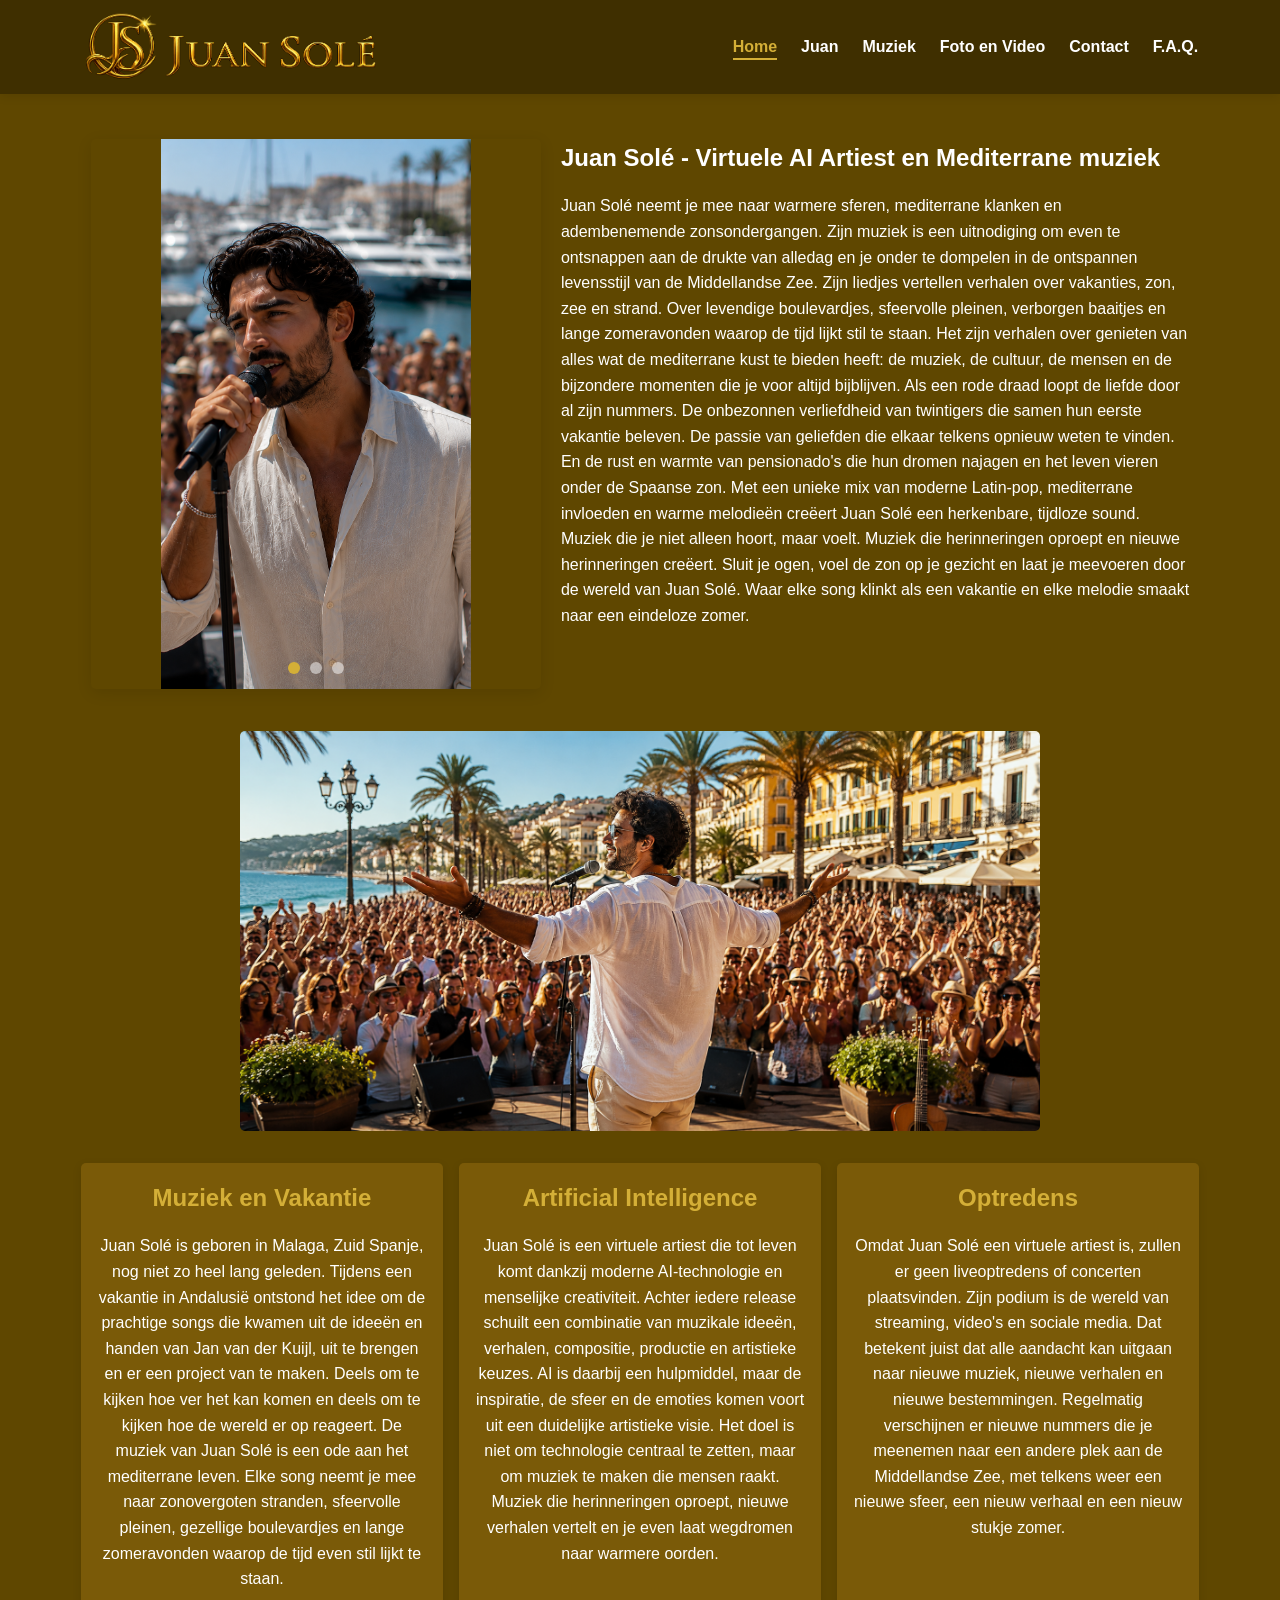
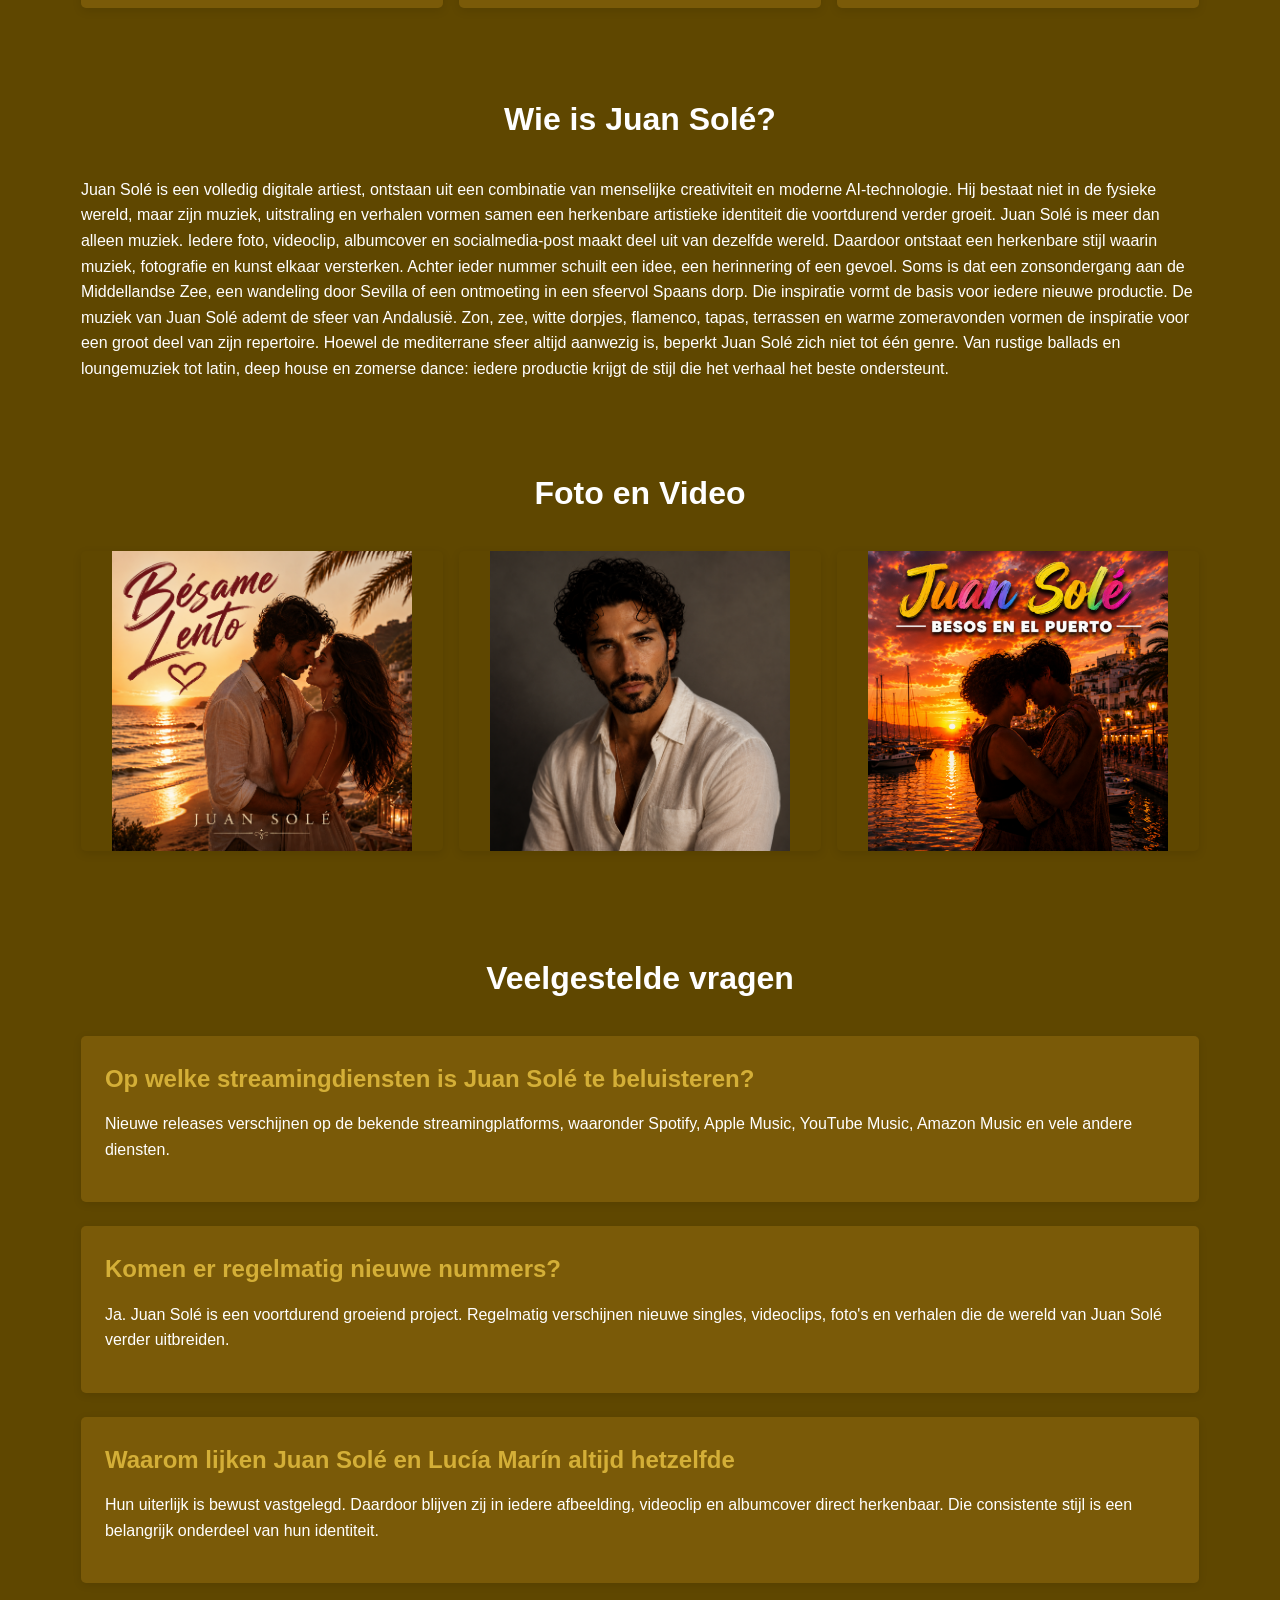
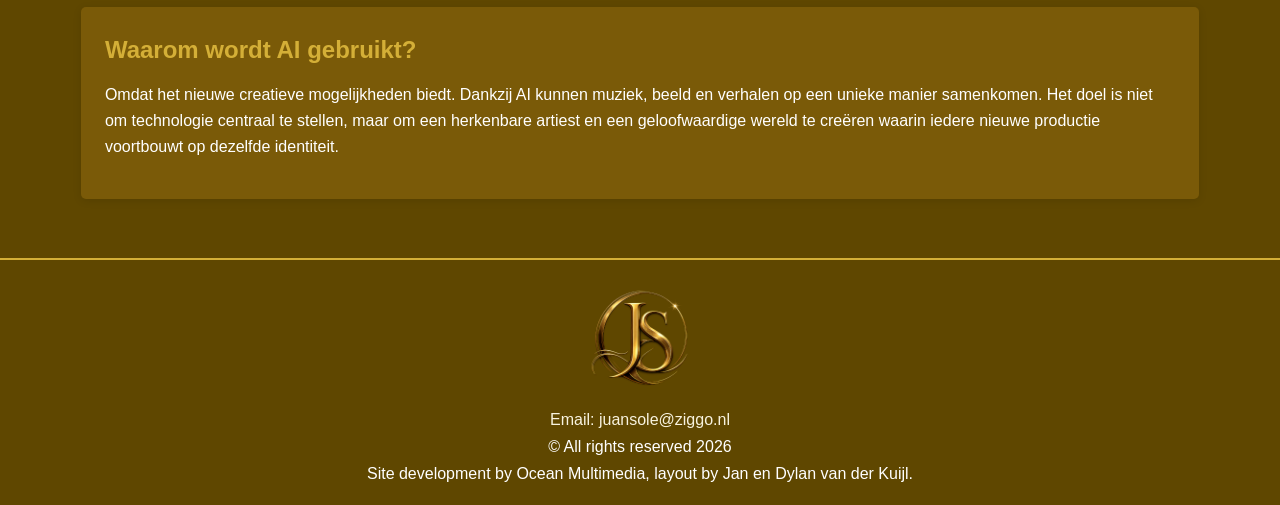
==== commit afc914be: "update juan website 12-9" ====
--- a/index.html
+++ b/index.html
@@ -10,6 +10,27 @@
     <link rel="stylesheet" href="styles.css">
     <link rel="stylesheet" href="https://cdnjs.cloudflare.com/ajax/libs/font-awesome/6.0.0/css/all.min.css">
 </head>
+<a href="#" class="back-to-top" aria-label="Terug naar boven">↑</a>
+
+<script>
+const backToTop = document.querySelector('.back-to-top');
+
+window.addEventListener('scroll', () => {
+    if (window.scrollY > 300) {
+        backToTop.classList.add('show');
+    } else {
+        backToTop.classList.remove('show');
+    }
+});
+
+backToTop.addEventListener('click', (e) => {
+    e.preventDefault();
+    window.scrollTo({
+        top: 0,
+        behavior: 'smooth'
+    });
+});
+</script>
 <body>
     <header>
         <div class="container">
@@ -23,8 +44,9 @@
             </div>
             <nav id="main-nav">
                 <ul class="nav-list" id="nav-list">
-                    <li><a href="#home">Home</a></li>
-                    <li><a href="#juan">juan</a></li>
+                    <li><a href="index.html" class="active">Home</a></li>
+                    <li><a href="juan.html">Juan</a></li>
+					<li><a href="muziek.html">Muziek</a></li>
                     <li><a href="#gallery">Foto en Video</a></li>
                     <li><a href="#contact">Contact</a></li>
                     <li><a href="#faq">F.A.Q.</a></li>
@@ -107,23 +129,6 @@
                     </div>
                 </div>
 
-                <div class="content">
-                    <h3>Een herkenbare identiteit</h3>
-                </div>
-
-Het uiterlijk van Juan Solé is geen toeval. Zijn complete verschijning is zorgvuldig ontworpen als onderdeel van zijn artistieke identiteit. 
-Van zijn gezicht, kapsel en baard tot zijn kledingstijl en uitstraling: elk detail is bewust vastgelegd.
-
-Daardoor blijft Juan Solé in alle afbeeldingen, video's en andere media steeds dezelfde herkenbare persoonlijkheid. 
-Of hij nu over de boulevard van Málaga wandelt, door de straatjes van Sevilla loopt of op een podium staat, 
-zijn karakteristieke uiterlijk blijft altijd consistent.
-
-Hetzelfde geldt voor zijn vaste muze, Lucía Marín. Ook haar uiterlijk is tot in detail ontworpen en wordt in iedere afbeelding en video consequent behouden.
- Haar warme mediterrane uitstraling, elegante stijl en natuurlijke schoonheid vormen een onlosmakelijk onderdeel van de visuele wereld rondom Juan Solé.
-
-Door deze consequente werkwijze ontstaat een geloofwaardige en herkenbare artistieke identiteit. 
-Net als bij bekende artiesten en filmfiguren blijven Juan Solé en Lucía Marín in iedere nieuwe creatie trouw aan hun eigen karakter. 
-Dat zorgt voor herkenning, continuïteit en een unieke beleving voor iedereen die hun muziek en verhalen volgt.
             </div>
         </section>
 
--- a/styles.css
+++ b/styles.css
@@ -184,8 +184,13 @@
     transition: var(--transition);
 }
 
-.nav-list a:hover::after {
+.nav-list a:hover::after,
+.nav-list a.active::after {
     width: 100%;
+}
+
+.nav-list a.active {
+    color: var(--primary-color);
 }
 
 .menu-toggle {
@@ -215,6 +220,41 @@
     background-color: var(--primary-color);
     width: 80%;
     margin: 0 auto;
+}
+
+.back-to-top {
+    position: fixed;
+    right: 25px;
+    bottom: 25px;
+    width: 42px;
+    height: 42px;
+    display: flex;
+    align-items: center;
+    justify-content: center;
+    border: 1px solid var(--primary-color);
+    border-radius: 50%;
+    background: rgba(55, 40, 0, 0.9);
+    color: var(--primary-color);
+    text-decoration: none;
+    font-size: 22px;
+    opacity: 0;
+    visibility: hidden;
+    pointer-events: none;
+    transform: translateY(10px);
+    transition: opacity 0.3s ease, transform 0.3s ease, visibility 0.3s ease;
+    z-index: 1000;
+}
+
+.back-to-top.show {
+    opacity: 1;
+    visibility: visible;
+    pointer-events: auto;
+    transform: translateY(0);
+}
+
+.back-to-top:hover {
+    background: var(--primary-color);
+    color: #3d2a00;
 }
 
 /* Hero Section 
@@ -492,7 +532,7 @@
 footer {
     background-color: #5f4700;
     color: white;
-    padding: 3rem 0 2rem;
+    padding: 1rem 0 1rem;
     border-top: 2px solid #d4af37;
 }
 
@@ -618,4 +658,599 @@
     .gallery {
         grid-template-columns: repeat(2, 1fr);
     }
+}
+
+/* =========================================================
+   JUAN SOLÉ PAGINA
+   ========================================================= */
+
+.juan-page {
+    background: #6b4d00;
+    color: #fff;
+}
+
+
+/* HEADER */
+
+.juan-page .juan-header {
+    height: 92px;
+    background: #4a3500;
+    border-bottom: 1px solid rgba(220, 175, 45, 0.35);
+}
+
+.juan-page .juan-header-inner {
+    width: min(1180px, calc(100% - 40px));
+    height: 100%;
+    margin: 0 auto;
+
+    display: flex;
+    align-items: start;
+    justify-content: space-between;
+}
+
+.juan-page .juan-logo {
+    display: block;
+}
+
+.juan-page .juan-logo img {
+    display: block;
+    width: 290px;
+    height: auto;
+    max-height: 75px;
+    object-fit: contain;
+}
+
+
+/* NAVIGATIE */
+
+.juan-page .juan-nav {
+    display: flex;
+    align-items: center;
+    gap: 30px;
+}
+
+.juan-page .juan-nav a {
+    color: #fff;
+    text-decoration: none;
+    font-size: 16px;
+    font-weight: 600;
+    white-space: nowrap;
+}
+
+.juan-page .juan-nav a:hover,
+.juan-page .juan-nav a.active {
+    color: #d8aa35;
+}
+
+
+/* =========================================================
+   HERO
+   ========================================================= */
+
+.juan-intro {
+    padding: 80px 0 100px;
+}
+
+.juan-intro-inner {
+    width: min(1100px, calc(100% - 40px));
+    margin: 0 auto;
+
+    display: grid;
+    grid-template-columns: 400px minmax(0, 1fr);
+    gap: 80px;
+
+    align-items: center;
+}
+
+.juan-intro-image {
+    width: 400px;
+}
+
+.juan-intro-image img {
+    display: block;
+
+    width: 400px;
+    height: 600px;
+
+    object-fit: cover;
+    object-position: center;
+
+    border-radius: 4px;
+}
+
+.juan-page .juan-intro-text {
+    max-width: 600px;
+    align-self: start !important;
+    margin-top: 0 !important;
+}
+
+.juan-label,
+.juan-section-label {
+    margin-bottom: 20px;
+
+    color: #d8aa35;
+    font-size: 13px;
+    font-weight: 700;
+    letter-spacing: 4px;
+    text-transform: uppercase;
+}
+
+.juan-page .juan-intro-text h1 {
+    margin: 0;
+    color: #e0b83f;
+    font-family: Georgia, "Times New Roman", serif;
+    font-size: 35px;
+    font-weight: 500;
+    line-height: 1.12;
+}
+
+.juan-divider {
+    width: 75px;
+    height: 2px;
+    margin: 32px 0;
+
+    background: #d8aa35;
+}
+
+.juan-lead {
+    margin: 0;
+
+    font-size: 18px;
+    line-height: 1.8;
+}
+
+
+/* =========================================================
+   TEKSTSECTIES
+   ========================================================= */
+
+.juan-story,
+.juan-feature,
+.juan-identity,
+.juan-lucia {
+    padding: 80px 0;
+}
+
+.juan-story-inner,
+.juan-feature-inner,
+.juan-identity-inner,
+.juan-lucia-inner {
+    width: min(1000px, calc(100% - 40px));
+    margin: 0 auto;
+}
+
+.juan-page h2 {
+    margin: 0 0 30px;
+
+    color: #e0b83f;
+    font-family: Georgia, "Times New Roman", serif;
+    font-size: 42px;
+    font-weight: 500;
+    line-height: 1.15;
+}
+
+.juan-page p {
+    margin: 0 0 24px;
+
+    font-size: 17px;
+    line-height: 1.8;
+}
+
+.juan-feature {
+    background: rgba(74, 53, 0, 0.18);
+}
+
+.juan-feature-text {
+    max-width: 850px;
+}
+
+
+/* =========================================================
+   AFSLUITING
+   ========================================================= */
+
+.juan-closing {
+    padding: 45px 0 50px;
+    text-align: center;
+    border-top: 1px solid var(--primary-color);
+}
+
+.juan-closing h2 {
+    margin: 0 0 18px;
+}
+
+.juan-closing p {
+    max-width: 900px;
+    margin: 0 auto 28px;
+    line-height: 1.7;
+}
+
+.juan-closing a.button {
+    display: inline-block;
+    padding: 12px 28px;
+    border: 1px solid var(--primary-color);
+    color: #ffffff;
+    text-decoration: none;
+    font-weight: 600;
+    transition: var(--transition);
+}
+
+.juan-closing a.button:hover {
+    background-color: var(--primary-color);
+    color: #3d2a00;
+}
+
+/* =========================================================
+   FOOTER
+   ========================================================= */
+
+.juan-page .juan-footer {
+    padding: 10px 5px;
+
+    background: #4a3500;
+    border-top: 1px solid rgba(220, 175, 45, 0.35);
+
+    text-align: center;
+}
+
+.juan-footer-inner {
+    width: min(700px, 100%);
+    margin: 0 auto;
+}
+
+.juan-footer img {
+    display: block;
+    width: 130px;
+    height: auto;
+    margin: 0 auto 25px;
+}
+
+.juan-footer p {
+    margin: 8px 0;
+    font-size: 15px;
+}
+
+
+/* =========================================================
+   MOBIEL
+   ========================================================= */
+
+@media (max-width: 750px) {
+
+    .juan-page .juan-header {
+        height: auto;
+    }
+
+    .juan-page .juan-header-inner {
+        width: calc(100% - 30px);
+        padding: 12px 0;
+        flex-direction: column;
+        gap: 12px;
+    }
+
+    .juan-page .juan-logo img {
+        width: 220px;
+        max-height: 60px;
+    }
+
+    .juan-page .juan-nav {
+        gap: 16px;
+        flex-wrap: wrap;
+        justify-content: center;
+    }
+
+    .juan-page .juan-nav a {
+        font-size: 14px;
+    }
+
+    .juan-intro {
+        padding: 55px 0 70px;
+    }
+
+    .juan-intro-inner {
+        width: calc(100% - 30px);
+        grid-template-columns: 1fr;
+        gap: 45px;
+    }
+
+    .juan-intro-image {
+        width: min(380px, 100%);
+        margin: 0 auto;
+    }
+
+    .juan-intro-image img {
+        width: 100%;
+        height: 440px;
+    }
+
+    .juan-intro-text {
+        max-width: none;
+    }
+
+    .juan-intro-text h1 {
+        font-size: 48px;
+    }
+
+    .juan-story,
+    .juan-feature,
+    .juan-identity,
+    .juan-lucia {
+        padding: 60px 0;
+    }
+
+    .juan-story-inner,
+    .juan-feature-inner,
+    .juan-identity-inner,
+    .juan-lucia-inner {
+        width: calc(100% - 30px);
+    }
+
+    .juan-page h2 {
+        font-size: 35px;
+    }
+
+    .juan-page p {
+        font-size: 16px;
+    }
+}
+
+/* LUCÍA MARÍN */
+
+.lucia-section {
+    padding: 80px 0;
+}
+
+.lucia-content {
+    max-width: 1100px;
+    margin: 0 auto;
+    display: grid;
+    grid-template-columns: 420px 1fr;
+    gap: 70px;
+    align-items: center;
+}
+
+.lucia-image img {
+    width: 100%;
+    height: 520px;
+    object-fit: cover;
+    display: block;
+    border-radius: 3px;
+}
+
+.lucia-text {
+    max-width: 600px;
+}
+
+.lucia-text .eyebrow {
+    display: block;
+    margin-bottom: 18px;
+    font-size: 13px;
+    letter-spacing: 4px;
+    font-weight: 600;
+}
+
+.lucia-text h2 {
+    margin: 0 0 28px;
+    font-family: Georgia, serif;
+    font-size: 42px;
+    line-height: 1.15;
+}
+
+.lucia-text p {
+    margin: 0 0 20px;
+    line-height: 1.7;
+}
+
+@media (max-width: 768px) {
+
+    .lucia-content {
+        grid-template-columns: 1fr;
+        gap: 35px;
+        padding: 0 25px;
+    }
+
+    .lucia-image img {
+        height: 420px;
+    }
+
+    .lucia-text h2 {
+        font-size: 34px;
+    }
+}
+
+/* COMPACTERE VERTICALE RUIMTE */
+
+section {
+    padding-top: 45px;
+    padding-bottom: 45px;
+}
+
+.container {
+    padding-top: 0;
+    padding-bottom: 0;
+}
+
+/* Juan intro */
+.hero-section {
+    padding-top: 55px;
+    padding-bottom: 45px;
+}
+
+/* Tekstblokken */
+.content {
+    margin-bottom: 30px;
+}
+
+.content h2,
+.content h3 {
+    margin-top: 0;
+    margin-bottom: 18px;
+}
+
+.content p {
+    margin-bottom: 16px;
+}
+
+/* Lucia */
+.lucia-section {
+    padding-top: 45px;
+    padding-bottom: 45px;
+}
+
+/* Footer */
+footer {
+    padding-top: 45px;
+    padding-bottom: 40px;
+}
+
+footer img {
+    margin-bottom: 25px;
+}
+
+footer p {
+    margin-bottom: 16px;
+}
+
+/* =========================================
+   COMPACTE LAYOUT - LAATSTE OVERRIDE
+   ========================================= */
+
+header {
+    padding-top: 12px !important;
+    padding-bottom: 12px !important;
+}
+
+section,
+.hero-section,
+.lucia-section {
+    padding-top: 35px !important;
+    padding-bottom: 35px !important;
+    margin-top: 0 !important;
+    margin-bottom: 0 !important;
+}
+
+.container {
+    padding-top: 0 !important;
+    padding-bottom: 0 !important;
+}
+
+.hero-section {
+    min-height: 0 !important;
+}
+
+.hero-content {
+    margin-top: 0 !important;
+    margin-bottom: 0 !important;
+}
+
+.lucia-section {
+    margin-top: 0 !important;
+    margin-bottom: 0 !important;
+}
+
+.lucia-content {
+    margin-top: 0 !important;
+    margin-bottom: 0 !important;
+}
+
+/* Tekst */
+.content {
+    margin-top: 0 !important;
+    margin-bottom: 25px !important;
+}
+
+.content h2,
+.content h3 {
+    margin-top: 0 !important;
+    margin-bottom: 15px !important;
+}
+
+.content p {
+    margin-top: 0 !important;
+    margin-bottom: 14px !important;
+}
+
+/* Divider voor de muziekpagina */
+.music-divider {
+    width: 80%;
+    height: 2px;
+    margin: 10px 0;
+    background: currentColor;
+}
+
+/* FOOTER COMPACT */
+footer {
+    padding: 35px 20px !important;
+    margin-top: 0 !important;
+    min-height: 0 !important;
+    height: auto !important;
+}
+
+footer .container,
+.footer .container {
+    min-height: 0 !important;
+    height: auto !important;
+    padding: 0 !important;
+    margin: 0 auto !important;
+}
+
+footer img {
+    margin-top: 0 !important;
+    margin-bottom: 20px !important;
+}
+
+footer p,
+footer div {
+    margin-top: 0 !important;
+    margin-bottom: 12px !important;
+}
+
+/* FOOTER - COMPACT */
+
+footer {
+    padding: 20px !important;
+    margin: 0 !important;
+    min-height: 0 !important;
+    height: auto !important;
+}
+
+footer .container {
+    display: flex !important;
+    flex-direction: column !important;
+    align-items: center !important;
+    justify-content: flex-start !important;
+    gap: 0 !important;
+    height: auto !important;
+    min-height: 0 !important;
+    padding: 0 !important;
+    margin: 0 auto !important;
+}
+
+footer .footer-logo {
+    margin: 0 0 10px 0 !important;
+    padding: 0 !important;
+    height: auto !important;
+}
+
+footer .footer-logo img {
+    display: block !important;
+    width: 120px !important;
+    height: auto !important;
+    margin: 0 !important;
+}
+
+footer .footer-info {
+    margin: 0 !important;
+    padding: 0 !important;
+    text-align: center !important;
+}
+
+footer .footer-info p {
+    margin: 0 0 6px 0 !important;
+    padding: 0 !important;
+    line-height: 1.3 !important;
+}
+
+footer .footer-info p:last-child {
+    margin-bottom: 0 !important;
 }
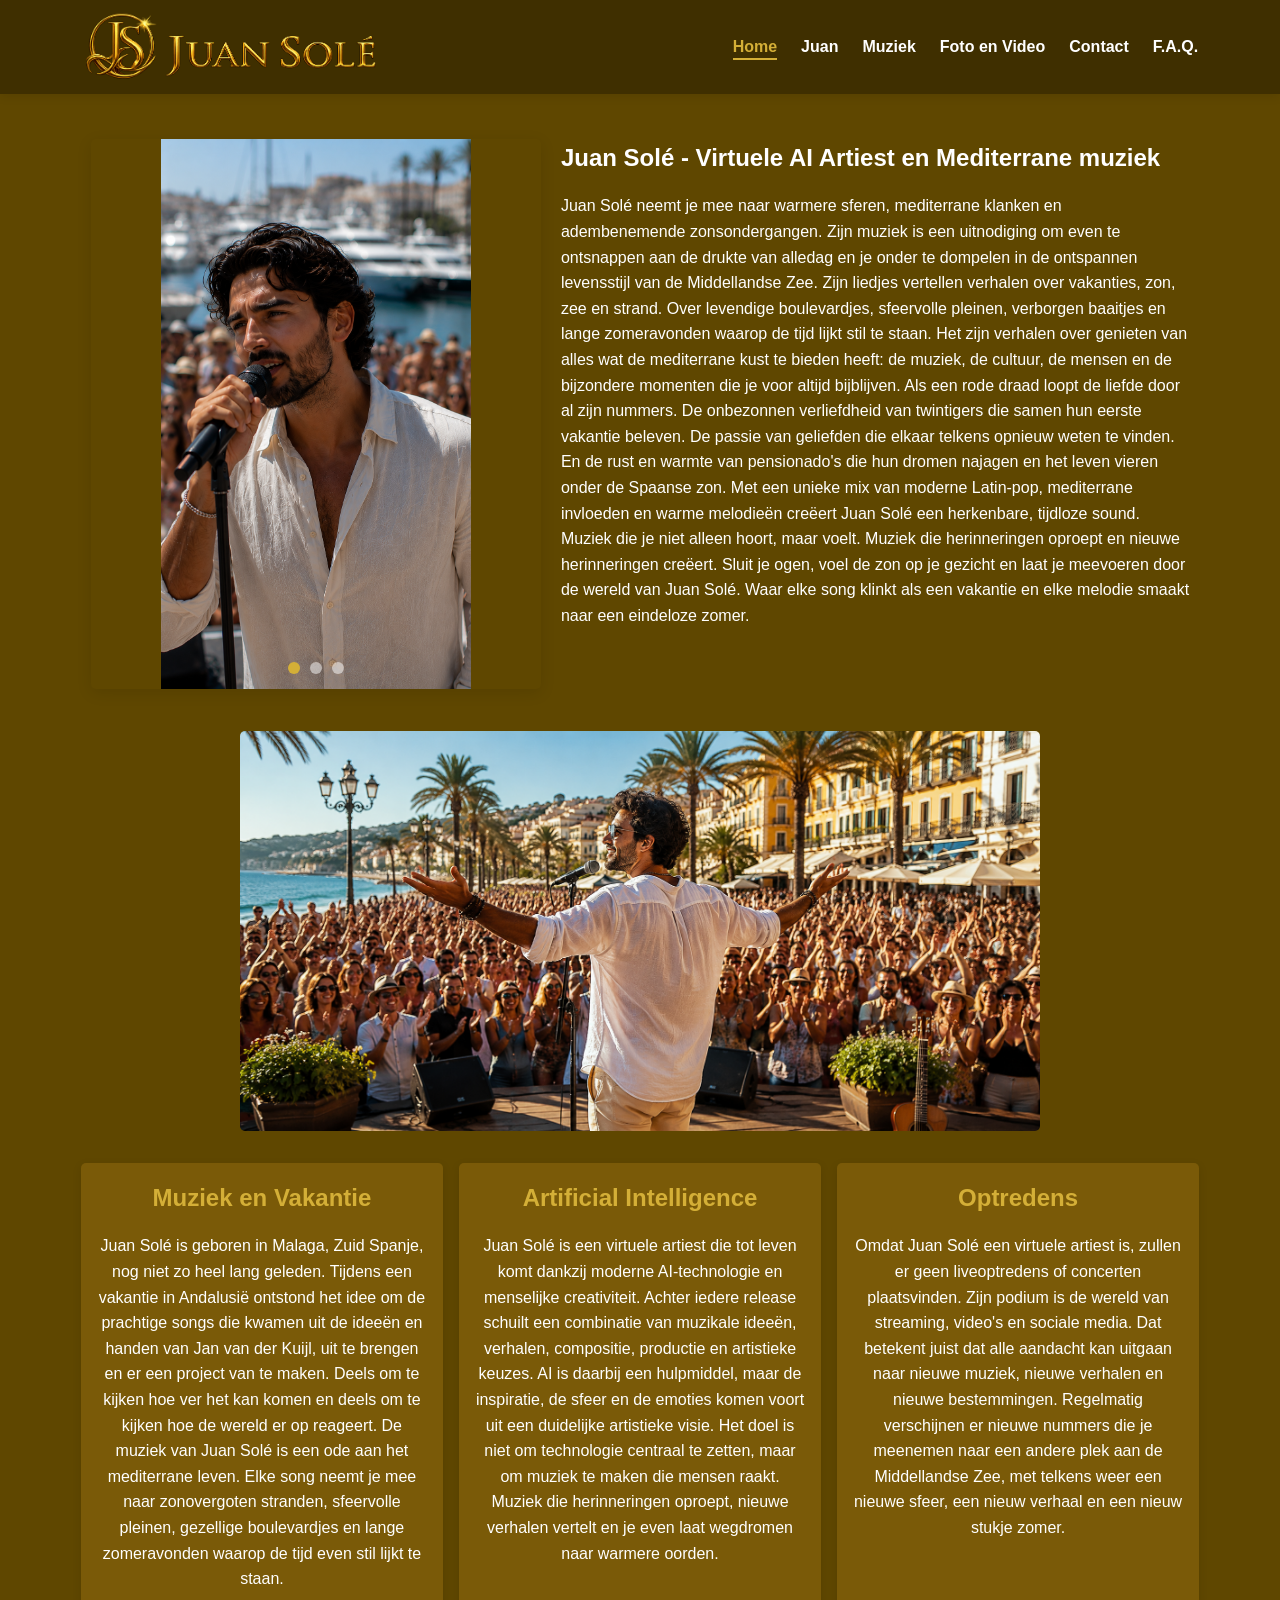
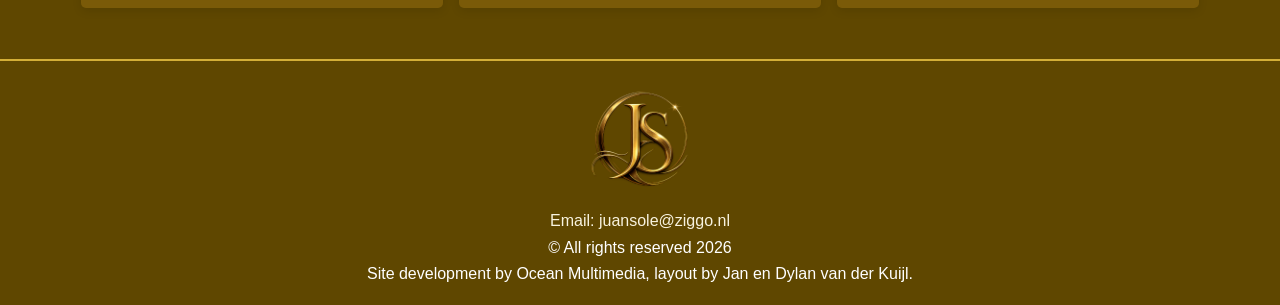
==== commit 6535ef81: "Website update website update to server" ====
--- a/index.html
+++ b/index.html
@@ -6,7 +6,18 @@
     <title>Juan Solé | Virtuele AI-artiest | Mediterrane muziek</title>
     <meta name="description" content="Ontdek Juan Solé, een unieke virtuele AI-artiest met mediterrane invloeden.
 	Luister naar originele muziek, bekijk exclusieve video's en stap in de wereld van Juan Solé.">
-	<link rel="canonical" href="https//juansole.nl">
+	<link rel="canonical" href="https://juansole.nl">
+	<meta property="og:type" content="website">
+<meta property="og:url" content="https://juansole.nl/">
+<meta property="og:title" content="Juan Solé | Virtuele AI-artiest | Mediterrane muziek">
+<meta property="og:description" content="Ontdek Juan Solé, een unieke virtuele AI-artiest met mediterrane invloeden. Luister naar originele muziek en ontdek de wereld van Juan Solé.">
+<meta property="og:image" content="https://juansole.nl/img/wide1.png">
+<meta property="og:locale" content="nl_NL">
+
+<meta name="twitter:card" content="summary_large_image">
+<meta name="twitter:title" content="Juan Solé | Virtuele AI-artiest | Mediterrane muziek">
+<meta name="twitter:description" content="Ontdek Juan Solé, een unieke virtuele AI-artiest met mediterrane invloeden. Luister naar originele muziek en ontdek de wereld van Juan Solé.">
+<meta name="twitter:image" content="https://juansole.nl/img/wide1.png">
     <link rel="stylesheet" href="styles.css">
     <link rel="stylesheet" href="https://cdnjs.cloudflare.com/ajax/libs/font-awesome/6.0.0/css/all.min.css">
 </head>
@@ -47,9 +58,9 @@
                     <li><a href="index.html" class="active">Home</a></li>
                     <li><a href="juan.html">Juan</a></li>
 					<li><a href="muziek.html">Muziek</a></li>
-                    <li><a href="#gallery">Foto en Video</a></li>
-                    <li><a href="#contact">Contact</a></li>
-                    <li><a href="#faq">F.A.Q.</a></li>
+                    <li><a href="foto-video.html">Foto en Video</a></li>
+                    <li><a href="contact.html">Contact</a></li>
+                     <li><a href="faq.html">F.A.Q.</a></li>
                 </ul>
             </nav>
         </div>
@@ -69,7 +80,7 @@
     </div>
 
     <div class="slide">
-        <img src="img/5.png" alt="Juan Solé tijdens een live optreden voor een groot publiek bij zonsondergang" loading="lazy" width="1200" height="800">
+        <img src="img/5.png" alt="Juan Solé tijdens een fictief AI-gegenereerd live optreden voor een groot publiek bij zonsondergang" loading="lazy" width="1200" height="800">
     </div>
 
     <div id="slider-dots" class="slider-dots"></div>
@@ -131,78 +142,6 @@
 
             </div>
         </section>
-
-
-        <section id="juan" class="section">
-            <div class="container">
-                <h2>Wie is Juan Solé?</h2>
-                <div class="juan-content">
-                    <div class="juan-text">
-                        <p>
-Juan Solé is een volledig digitale artiest, ontstaan uit een combinatie van menselijke creativiteit en moderne AI-technologie. 
-Hij bestaat niet in de fysieke wereld, maar zijn muziek, uitstraling en verhalen vormen samen een herkenbare artistieke identiteit 
-die voortdurend verder groeit.
-Juan Solé is meer dan alleen muziek. Iedere foto, videoclip, albumcover en socialmedia-post maakt deel uit van dezelfde wereld. 
-Daardoor ontstaat een herkenbare stijl waarin muziek, fotografie en kunst elkaar versterken.
-Achter ieder nummer schuilt een idee, een herinnering of een gevoel. Soms is dat een zonsondergang aan de Middellandse Zee, 
-een wandeling door Sevilla of een ontmoeting in een sfeervol Spaans dorp. 
-Die inspiratie vormt de basis voor iedere nieuwe productie.
-De muziek van Juan Solé ademt de sfeer van Andalusië. Zon, zee, witte dorpjes, flamenco, tapas, terrassen en warme zomeravonden vormen de inspiratie 
-voor een groot deel van zijn repertoire. Hoewel de mediterrane sfeer altijd aanwezig is, beperkt Juan Solé zich niet tot één genre. 
-Van rustige ballads en loungemuziek 
-tot latin, deep house en zomerse dance: iedere productie krijgt de stijl die het verhaal het beste ondersteunt.</p>
-
-                        
-                    </div>
-                    </div>
-            </div>
-        </section>
-
-        <section id="gallery" class="section">
-            <div class="container">
-			<h2>Foto en Video</h2>
-                <div class="gallery">
-                    <div class="gallery-item">
-                        <img src="img/1.png" alt="Juan Solé - Besame Lento" loading="lazy" width="800" height="600">
-                    </div>
-                    <div class="gallery-item">
-                        <img src="img/studio.png" alt="Juan Sole - portret van de virtuele AI-artiest" loading="lazy" width="800" height="600">
-                    </div>
-                    <div class="gallery-item">
-                        <img src="img/6.png" alt="Juan Solé - Besos en el Puerto" loading="lazy" width="800" height="600">
-                    </div>
-                </div>
-                </div>
-        </section>
-        <section id="faq" class="section">
-            <div class="container">
-                <h2>Veelgestelde vragen</h2>
-                <div class="faq-item">
-                    <h3>Op welke streamingdiensten is Juan Solé te beluisteren?</h3>
-                    <p>Nieuwe releases verschijnen op de bekende streamingplatforms, waaronder Spotify, Apple Music, YouTube Music, Amazon Music en 
-vele andere diensten.</p>
-                </div>
-                <div class="faq-item">
-                    <h3>Komen er regelmatig nieuwe nummers?</h3>
-                    <p>Ja. Juan Solé is een voortdurend groeiend project. Regelmatig verschijnen nieuwe singles, videoclips, foto's en verhalen die de 
-					wereld van Juan Solé verder uitbreiden.</p>
-                </div>
-                <div class="faq-item">
-                    <h3>Waarom lijken Juan Solé en Lucía Marín altijd hetzelfde</h3>
-                    <p>Hun uiterlijk is bewust vastgelegd. Daardoor blijven zij in iedere afbeelding, 
-					videoclip en albumcover direct herkenbaar. Die consistente stijl is een belangrijk onderdeel 
-					van hun identiteit.</p>
-                </div>
-                <div class="faq-item">
-                    <h3>Waarom wordt AI gebruikt?</h3>
-                    <p>Omdat het nieuwe creatieve mogelijkheden biedt. Dankzij AI kunnen muziek, beeld en verhalen op 
-					een unieke manier samenkomen. Het doel is niet om technologie centraal te stellen, 
-					maar om een herkenbare artiest en een geloofwaardige 
-					wereld te creëren waarin iedere nieuwe productie voortbouwt op dezelfde identiteit.</p>
-                </div>
-               
-            </div>
-        </section>
     </main>
 
    
--- a/styles.css
+++ b/styles.css
@@ -1253,4 +1253,92 @@
 
 footer .footer-info p:last-child {
     margin-bottom: 0 !important;
-}+}
+
+.language-text {
+    display: flex;
+    align-items: flex-start;
+    margin-bottom: 4px;
+}
+
+.language-flag {
+    width: 22px;
+    height: auto;
+    margin-right: 12px;
+    margin-top: 2px;
+    flex-shrink: 0;
+}
+
+.language-text span {
+    line-height: 1.6;
+}
+.language-line {
+    display: flex;
+    align-items: flex-start;
+    margin-bottom: 4px;
+}
+
+.language-line img {
+    width: 22px;
+    height: auto;
+    margin-right: 12px;
+    margin-top: 2px;
+    flex-shrink: 0;
+}
+
+.language-line div {
+    line-height: 1.6;
+}
+.contact-email {
+    margin-top: 28px;
+    text-align: center;
+}
+
+.email-line {
+    width: 80%;
+    height: 1px;
+    background: rgba(255, 255, 255, 0.35);
+    margin: 0 auto 18px auto;
+}
+
+.contact-email a {
+    color: #ffffff;
+    text-decoration: none;
+    font-size: 18px;
+    font-weight: 500;
+}
+
+.contact-email a:hover {
+    text-decoration: underline;
+}
+.contact-label {
+    text-align: center;
+    margin-top: 12px;
+    font-size: 17px;
+    letter-spacing: 1.5px;
+    font-weight: 500;
+}
+
+.contact-label span {
+    margin: 0 10px;
+    opacity: 0.8;
+}
+/* Foto en Video - Juan Solé */
+.media-page{min-height:60vh}
+.media-intro{text-align:center;padding:55px 0 35px}
+.media-intro h1{color:var(--primary-color);font-size:2.2rem;margin-bottom:15px}
+.media-intro p{max-width:760px;margin:0 auto;line-height:1.7}
+.media-divider{width:80%;max-width:850px;height:2px;background:var(--primary-color);margin:0 auto 25px}
+.media-section{padding:35px 0}
+.media-section h2{color:var(--primary-color);margin-bottom:25px}
+.media-gallery{display:grid;grid-template-columns:repeat(3,1fr);gap:18px}
+.media-photo{display:block;height:320px;overflow:hidden;border-radius:var(--border-radius);background:#3f2f00;box-shadow:0 3px 10px rgba(0,0,0,.15)}
+.media-photo img{width:100%;height:100%;object-fit:cover;transition:transform .3s ease}
+.media-photo:hover img{transform:scale(1.04)}
+.media-videos{border-top:1px solid rgba(212,175,55,.45);margin-top:15px}
+.video-grid{display:grid;grid-template-columns:repeat(2,1fr);gap:25px}
+.video-card{background:#3f2f00;padding:10px;border-radius:var(--border-radius)}
+.video-container{position:relative;padding-bottom:56.25%;height:0;overflow:hidden}
+.video-container iframe{position:absolute;inset:0;width:100%;height:100%;border:0;border-radius:var(--border-radius)}
+.video-note{text-align:center;margin:25px 0 0;opacity:.85}
+@media(max-width:768px){.media-gallery{grid-template-columns:1fr}.media-photo{height:360px}.video-grid{grid-template-columns:1fr}.media-intro h1{font-size:1.9rem}}
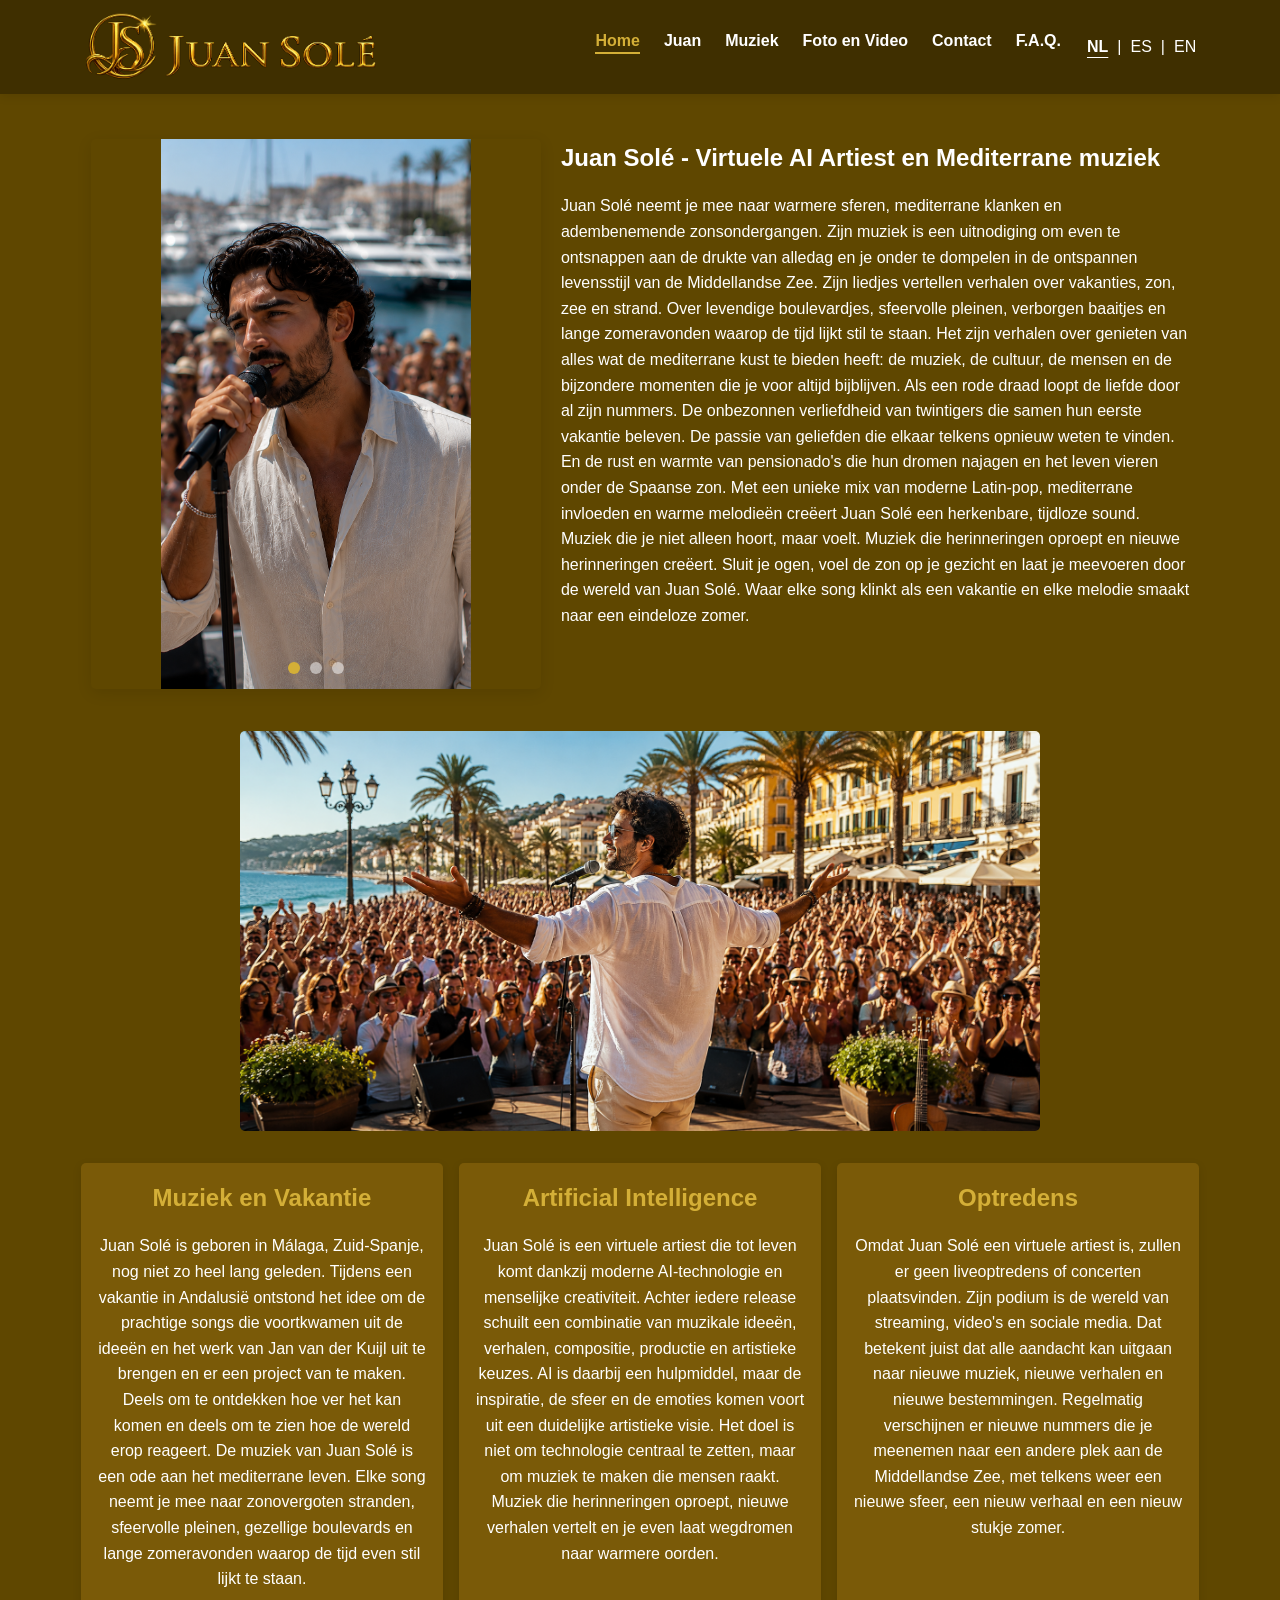
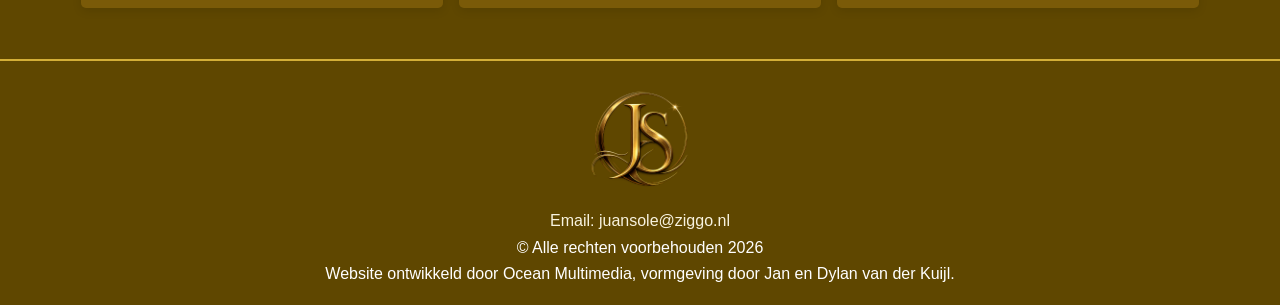
==== commit 3db9664b: "meertalige site upload" ====
--- a/index.html
+++ b/index.html
@@ -1,163 +1,352 @@
-<!DOCTYPE html>
-<html lang="nl">
-<head>
-    <meta charset="UTF-8">
-    <meta name="viewport" content="width=device-width, initial-scale=1.0">
-    <title>Juan Solé | Virtuele AI-artiest | Mediterrane muziek</title>
-    <meta name="description" content="Ontdek Juan Solé, een unieke virtuele AI-artiest met mediterrane invloeden.
-	Luister naar originele muziek, bekijk exclusieve video's en stap in de wereld van Juan Solé.">
-	<link rel="canonical" href="https://juansole.nl">
-	<meta property="og:type" content="website">
-<meta property="og:url" content="https://juansole.nl/">
-<meta property="og:title" content="Juan Solé | Virtuele AI-artiest | Mediterrane muziek">
-<meta property="og:description" content="Ontdek Juan Solé, een unieke virtuele AI-artiest met mediterrane invloeden. Luister naar originele muziek en ontdek de wereld van Juan Solé.">
-<meta property="og:image" content="https://juansole.nl/img/wide1.png">
-<meta property="og:locale" content="nl_NL">
-
-<meta name="twitter:card" content="summary_large_image">
-<meta name="twitter:title" content="Juan Solé | Virtuele AI-artiest | Mediterrane muziek">
-<meta name="twitter:description" content="Ontdek Juan Solé, een unieke virtuele AI-artiest met mediterrane invloeden. Luister naar originele muziek en ontdek de wereld van Juan Solé.">
-<meta name="twitter:image" content="https://juansole.nl/img/wide1.png">
-    <link rel="stylesheet" href="styles.css">
-    <link rel="stylesheet" href="https://cdnjs.cloudflare.com/ajax/libs/font-awesome/6.0.0/css/all.min.css">
-</head>
-<a href="#" class="back-to-top" aria-label="Terug naar boven">↑</a>
-
-<script>
-const backToTop = document.querySelector('.back-to-top');
-
-window.addEventListener('scroll', () => {
-    if (window.scrollY > 300) {
-        backToTop.classList.add('show');
-    } else {
-        backToTop.classList.remove('show');
-    }
-});
-
-backToTop.addEventListener('click', (e) => {
-    e.preventDefault();
-    window.scrollTo({
-        top: 0,
-        behavior: 'smooth'
-    });
-});
-</script>
-<body>
-    <header>
-        <div class="container">
-            <div class="logo" style="display: flex; align-items: center;">
-                <img src="img/header2.png" height="70" alt="JSlogo">
-                <button class="menu-toggle" id="menu-toggle">
-                    <span class="bar"></span>
-                    <span class="bar"></span>
-                    <span class="bar"></span>
-                </button>
-            </div>
-            <nav id="main-nav">
-                <ul class="nav-list" id="nav-list">
-                    <li><a href="index.html" class="active">Home</a></li>
-                    <li><a href="juan.html">Juan</a></li>
-					<li><a href="muziek.html">Muziek</a></li>
-                    <li><a href="foto-video.html">Foto en Video</a></li>
-                    <li><a href="contact.html">Contact</a></li>
-                     <li><a href="faq.html">F.A.Q.</a></li>
-                </ul>
-            </nav>
-        </div>
-    </header>
-
-    <main>
-        <section id="home" class="section">
-            <div class="container">
-                <div class="Side-by-Side">
-                    <div class="photo-slider" id="photo-slider">
-    <div class="slide active">
-        <img src="img/3.png" alt="Juan Solé met de maker van het project aan de Meditrane kust" loading="lazy" width="1200" height="800">
-    </div>
-
-    <div class="slide">
-        <img src="img/2.png" alt="Juan Solé tijdens een live optreden aan de mediterane kust" loading="lazy" width="1200" height="800">
-    </div>
-
-    <div class="slide">
-        <img src="img/5.png" alt="Juan Solé tijdens een fictief AI-gegenereerd live optreden voor een groot publiek bij zonsondergang" loading="lazy" width="1200" height="800">
-    </div>
-
-    <div id="slider-dots" class="slider-dots"></div>
-</div>
-
-                    <div class="content">
-                        <h1>Juan Solé - Virtuele AI Artiest en Mediterrane muziek</h1>
-<p>
-Juan Solé neemt je mee naar warmere sferen, mediterrane klanken en adembenemende zonsondergangen. 
-Zijn muziek is een uitnodiging om even te ontsnappen aan de drukte van alledag en je onder te dompelen in de ontspannen levensstijl van de Middellandse Zee.
-
-Zijn liedjes vertellen verhalen over vakanties, zon, zee en strand. Over levendige boulevardjes, sfeervolle pleinen, verborgen baaitjes 
-en lange zomeravonden waarop de tijd lijkt stil te staan. 
-Het zijn verhalen over genieten van alles wat de mediterrane kust te bieden heeft: de muziek, de cultuur, de mensen en de bijzondere momenten 
-die je voor altijd bijblijven.
-Als een rode draad loopt de liefde door al zijn nummers. 
-De onbezonnen verliefdheid van twintigers die samen hun eerste vakantie beleven. 
-De passie van geliefden die elkaar telkens opnieuw weten te vinden. 
-En de rust en warmte van pensionado's die hun dromen najagen en het leven vieren onder de Spaanse zon.
-
-Met een unieke mix van moderne Latin-pop, mediterrane invloeden en warme melodieën creëert Juan Solé een herkenbare, 
-tijdloze sound. Muziek die je niet alleen hoort, maar voelt. Muziek die herinneringen oproept en nieuwe herinneringen creëert.
-
-Sluit je ogen, voel de zon op je gezicht en laat je meevoeren door de wereld van Juan Solé. 
-Waar elke song klinkt als een vakantie en elke melodie smaakt naar een eindeloze zomer.
-</p>
-                    </div>
-                </div>
-                <div class="photo-block">
-                    <img src="img/wide1.png" alt="Juan Solé" loading="lazy" width="1200" height="600">
-                </div>
-
-                <div class="services">
-                    <div class="service-item">
-                        <h3>Muziek en Vakantie</h3>
-                        <p>Juan Solé is geboren in Malaga, Zuid Spanje, nog niet zo heel lang geleden. Tijdens een vakantie in Andalusië ontstond het idee om de 
-						prachtige songs die kwamen uit de ideeën en handen van Jan van der Kuijl, uit te brengen en er een project van te maken. 
-						Deels om te kijken hoe ver het kan komen en deels om te kijken hoe de wereld er op reageert. 
-						De muziek van Juan Solé is een ode aan het mediterrane leven. 
-						Elke song neemt je mee naar zonovergoten stranden, sfeervolle pleinen, gezellige boulevardjes en lange zomeravonden waarop de tijd even stil lijkt te staan.</p>
-                    </div>
-                    <div class="service-item">
-                        <h3>Artificial Intelligence</h3>
-                        <p>Juan Solé is een virtuele artiest die tot leven komt dankzij moderne AI-technologie en menselijke creativiteit. 
-						Achter iedere release schuilt een combinatie van muzikale ideeën, verhalen, compositie, productie en artistieke keuzes. 
-						AI is daarbij een hulpmiddel, maar de inspiratie, de sfeer en de emoties komen voort uit een duidelijke artistieke visie.
-						Het doel is niet om technologie centraal te zetten, maar om muziek te maken die mensen raakt. 
-						Muziek die herinneringen oproept, nieuwe verhalen vertelt en je even laat wegdromen naar warmere oorden.</p>
-                    </div>
-                    <div class="service-item">
-                        <h3>Optredens</h3>
-                        <p>Omdat Juan Solé een virtuele artiest is, zullen er geen liveoptredens of concerten plaatsvinden. 
-						Zijn podium is de wereld van streaming, video's en sociale media.
-						Dat betekent juist dat alle aandacht kan uitgaan naar nieuwe muziek, nieuwe verhalen en nieuwe bestemmingen. 
-						Regelmatig verschijnen er nieuwe nummers die je meenemen naar een andere plek aan de Middellandse Zee, met telkens 
-						weer een nieuwe sfeer, een nieuw verhaal en een nieuw stukje zomer.</p>
-                    </div>
-                </div>
-
-            </div>
-        </section>
-    </main>
-
-   
-    <footer>
-        <div class="container">
-            <div class="footer-logo">
-                <img src="img/footer_logo.png" alt="Juan Solé Logo">
-            </div>
-            <div class="footer-info">
-                <p><a href="mailto:juansole@ziggo.nl">Email: juansole@ziggo.nl</a></p>
-                <p>&copy; All rights reserved 2026</p>
-                <p>Site development by Ocean Multimedia, layout by Jan en Dylan van der Kuijl.</p>
-            </div>
-        </div>
-    </footer>
-
-    <script src="script.js"></script>
-</body>
+<!DOCTYPE html>
+<html lang="nl">
+<head>
+    <meta charset="UTF-8">
+    <meta name="viewport" content="width=device-width, initial-scale=1.0">
+    <title data-i18n="pageTitle">Juan Solé | Virtuele AI-artiest | Mediterrane muziek</title>
+    <meta name="description" content="Ontdek Juan Solé, een unieke virtuele AI-artiest met mediterrane invloeden.
+	Luister naar originele muziek, bekijk exclusieve video's en stap in de wereld van Juan Solé.">
+	<link rel="canonical" href="https://juansole.nl">
+	<meta property="og:type" content="website">
+<meta property="og:url" content="https://juansole.nl/">
+<meta property="og:title" content="Juan Solé | Virtuele AI-artiest | Mediterrane muziek">
+<meta property="og:description" content="Ontdek Juan Solé, een unieke virtuele AI-artiest met mediterrane invloeden. Luister naar originele muziek en ontdek de wereld van Juan Solé.">
+<meta property="og:image" content="https://juansole.nl/img/wide1.png">
+<meta property="og:locale" content="nl_NL">
+
+<meta name="twitter:card" content="summary_large_image">
+<meta name="twitter:title" content="Juan Solé | Virtuele AI-artiest | Mediterrane muziek">
+<meta name="twitter:description" content="Ontdek Juan Solé, een unieke virtuele AI-artiest met mediterrane invloeden. Luister naar originele muziek en ontdek de wereld van Juan Solé.">
+<meta name="twitter:image" content="https://juansole.nl/img/wide1.png">
+
+<style>
+.language-switch {
+    display: flex;
+    align-items: center;
+    gap: 7px;
+}
+.language-switch .lang-btn {
+    background: transparent;
+    border: 0;
+    color: inherit;
+    font: inherit;
+    cursor: pointer;
+    padding: 6px 2px;
+}
+.language-switch .lang-btn.active {
+    font-weight: 700;
+    text-decoration: underline;
+    text-underline-offset: 5px;
+}
+</style>
+
+
+    <link rel="stylesheet" href="styles.css">
+    <link rel="stylesheet" href="https://cdnjs.cloudflare.com/ajax/libs/font-awesome/6.0.0/css/all.min.css">
+</head>
+<a href="#" class="back-to-top" aria-label="Terug naar boven" data-i18n-aria="backToTop">↑</a>
+
+<script>
+const backToTop = document.querySelector('.back-to-top');
+
+window.addEventListener('scroll', () => {
+    if (window.scrollY > 300) {
+        backToTop.classList.add('show');
+    } else {
+        backToTop.classList.remove('show');
+    }
+});
+
+backToTop.addEventListener('click', (e) => {
+    e.preventDefault();
+    window.scrollTo({
+        top: 0,
+        behavior: 'smooth'
+    });
+});
+</script>
+<body>
+    <header>
+        <div class="container">
+            <div class="logo" style="display: flex; align-items: center;">
+                <img src="img/header2.png" height="70" alt="JSlogo">
+                <button class="menu-toggle" id="menu-toggle">
+                    <span class="bar"></span>
+                    <span class="bar"></span>
+                    <span class="bar"></span>
+                </button>
+            </div>
+            <nav id="main-nav">
+                <ul class="nav-list" id="nav-list">
+                    <li><a href="index.html" class="active" data-i18n="navHome">Home</a></li>
+                    <li><a href="juan.html" data-i18n="navJuan">Juan</a></li>
+					<li><a href="muziek.html" data-i18n="navMusic">Muziek</a></li>
+                    <li><a href="foto-video.html" data-i18n="navPhotos">Foto en Video</a></li>
+                    <li><a href="contact.html" data-i18n="navContact">Contact</a></li>
+                     <li><a href="faq.html" data-i18n="navFaq">F.A.Q.</a></li>
+                     <li class="language-switch" aria-label="Taal kiezen">
+                         <button type="button" class="lang-btn active" data-lang="nl" aria-pressed="true">NL</button>
+                         <span aria-hidden="true">|</span>
+                         <button type="button" class="lang-btn" data-lang="es" aria-pressed="false">ES</button>
+                         <span aria-hidden="true">|</span>
+                         <button type="button" class="lang-btn" data-lang="en" aria-pressed="false">EN</button>
+                     </li>
+                </ul>
+            </nav>
+        </div>
+    </header>
+
+    <main>
+        <section id="home" class="section">
+            <div class="container">
+                <div class="Side-by-Side">
+                    <div class="photo-slider" id="photo-slider">
+    <div class="slide active">
+        <img src="img/3.png" alt="Juan Solé met de maker van het project aan de Meditrane kust" data-i18n-alt="slideAlt1" loading="lazy" width="1200" height="800">
+    </div>
+
+    <div class="slide">
+        <img src="img/2.png" alt="Juan Solé tijdens een live optreden aan de mediterane kust" data-i18n-alt="slideAlt2" loading="lazy" width="1200" height="800">
+    </div>
+
+    <div class="slide">
+        <img src="img/5.png" alt="Juan Solé tijdens een fictief AI-gegenereerd live optreden voor een groot publiek bij zonsondergang" data-i18n-alt="slideAlt3" loading="lazy" width="1200" height="800">
+    </div>
+
+    <div id="slider-dots" class="slider-dots"></div>
+</div>
+
+                    <div class="content">
+                        <h1 data-i18n="heroTitle">Juan Solé - Virtuele AI Artiest en Mediterrane muziek</h1>
+<p data-i18n="introText">
+Juan Solé neemt je mee naar warmere sferen, mediterrane klanken en adembenemende zonsondergangen. 
+Zijn muziek is een uitnodiging om even te ontsnappen aan de drukte van alledag en je onder te dompelen in de ontspannen levensstijl van de Middellandse Zee.
+
+Zijn liedjes vertellen verhalen over vakanties, zon, zee en strand. Over levendige boulevardjes, sfeervolle pleinen, verborgen baaitjes 
+en lange zomeravonden waarop de tijd lijkt stil te staan. 
+Het zijn verhalen over genieten van alles wat de mediterrane kust te bieden heeft: de muziek, de cultuur, de mensen en de bijzondere momenten 
+die je voor altijd bijblijven.
+Als een rode draad loopt de liefde door al zijn nummers. 
+De onbezonnen verliefdheid van twintigers die samen hun eerste vakantie beleven. 
+De passie van geliefden die elkaar telkens opnieuw weten te vinden. 
+En de rust en warmte van pensionado's die hun dromen najagen en het leven vieren onder de Spaanse zon.
+
+Met een unieke mix van moderne Latin-pop, mediterrane invloeden en warme melodieën creëert Juan Solé een herkenbare, 
+tijdloze sound. Muziek die je niet alleen hoort, maar voelt. Muziek die herinneringen oproept en nieuwe herinneringen creëert.
+
+Sluit je ogen, voel de zon op je gezicht en laat je meevoeren door de wereld van Juan Solé. 
+Waar elke song klinkt als een vakantie en elke melodie smaakt naar een eindeloze zomer.
+</p>
+                    </div>
+                </div>
+                <div class="photo-block">
+                    <img src="img/wide1.png" alt="Juan Solé" data-i18n-alt="wideAlt" loading="lazy" width="1200" height="600">
+                </div>
+
+                <div class="services">
+                    <div class="service-item">
+                        <h3 data-i18n="musicHolidayTitle">Muziek en Vakantie</h3>
+                        <p data-i18n="musicHolidayText">Juan Solé is geboren in Malaga, Zuid Spanje, nog niet zo heel lang geleden. Tijdens een vakantie in Andalusië ontstond het idee om de 
+						prachtige songs die kwamen uit de ideeën en handen van Jan van der Kuijl, uit te brengen en er een project van te maken. 
+						Deels om te kijken hoe ver het kan komen en deels om te kijken hoe de wereld er op reageert. 
+						De muziek van Juan Solé is een ode aan het mediterrane leven. 
+						Elke song neemt je mee naar zonovergoten stranden, sfeervolle pleinen, gezellige boulevardjes en lange zomeravonden waarop de tijd even stil lijkt te staan.</p>
+                    </div>
+                    <div class="service-item">
+                        <h3 data-i18n="aiTitle">Artificial Intelligence</h3>
+                        <p data-i18n="aiText">Juan Solé is een virtuele artiest die tot leven komt dankzij moderne AI-technologie en menselijke creativiteit. 
+						Achter iedere release schuilt een combinatie van muzikale ideeën, verhalen, compositie, productie en artistieke keuzes. 
+						AI is daarbij een hulpmiddel, maar de inspiratie, de sfeer en de emoties komen voort uit een duidelijke artistieke visie.
+						Het doel is niet om technologie centraal te zetten, maar om muziek te maken die mensen raakt. 
+						Muziek die herinneringen oproept, nieuwe verhalen vertelt en je even laat wegdromen naar warmere oorden.</p>
+                    </div>
+                    <div class="service-item">
+                        <h3 data-i18n="performancesTitle">Optredens</h3>
+                        <p data-i18n="performancesText">Omdat Juan Solé een virtuele artiest is, zullen er geen liveoptredens of concerten plaatsvinden. 
+						Zijn podium is de wereld van streaming, video's en sociale media.
+						Dat betekent juist dat alle aandacht kan uitgaan naar nieuwe muziek, nieuwe verhalen en nieuwe bestemmingen. 
+						Regelmatig verschijnen er nieuwe nummers die je meenemen naar een andere plek aan de Middellandse Zee, met telkens 
+						weer een nieuwe sfeer, een nieuw verhaal en een nieuw stukje zomer.</p>
+                    </div>
+                </div>
+
+            </div>
+        </section>
+    </main>
+
+   
+    <footer>
+        <div class="container">
+            <div class="footer-logo">
+                <img src="img/footer_logo.png" alt="Juan Solé Logo">
+            </div>
+            <div class="footer-info">
+                <p><a href="mailto:juansole@ziggo.nl"><span data-i18n="emailLabel">Email</span>: juansole@ziggo.nl</a></p>
+                <p>&copy; <span data-i18n="rights">All rights reserved</span> 2026</p>
+                <p data-i18n="credits">Site development by Ocean Multimedia, layout by Jan en Dylan van der Kuijl.</p>
+            </div>
+        </div>
+    </footer>
+
+    <script src="script.js"></script>
+
+<script>
+(function () {
+    const translations = {
+        nl: {
+            pageTitle: "Juan Solé | Virtuele AI-artiest | Mediterrane muziek",
+            navHome: "Home", navJuan: "Juan", navMusic: "Muziek",
+            navPhotos: "Foto en Video", navContact: "Contact", navFaq: "F.A.Q.",
+            heroTitle: "Juan Solé - Virtuele AI Artiest en Mediterrane muziek",
+            introText: `Juan Solé neemt je mee naar warmere sferen, mediterrane klanken en adembenemende zonsondergangen.
+Zijn muziek is een uitnodiging om even te ontsnappen aan de drukte van alledag en je onder te dompelen in de ontspannen levensstijl van de Middellandse Zee.
+
+Zijn liedjes vertellen verhalen over vakanties, zon, zee en strand. Over levendige boulevardjes, sfeervolle pleinen, verborgen baaitjes
+en lange zomeravonden waarop de tijd lijkt stil te staan.
+Het zijn verhalen over genieten van alles wat de mediterrane kust te bieden heeft: de muziek, de cultuur, de mensen en de bijzondere momenten
+die je voor altijd bijblijven.
+Als een rode draad loopt de liefde door al zijn nummers.
+De onbezonnen verliefdheid van twintigers die samen hun eerste vakantie beleven.
+De passie van geliefden die elkaar telkens opnieuw weten te vinden.
+En de rust en warmte van pensionado's die hun dromen najagen en het leven vieren onder de Spaanse zon.
+
+Met een unieke mix van moderne Latin-pop, mediterrane invloeden en warme melodieën creëert Juan Solé een herkenbare,
+tijdloze sound. Muziek die je niet alleen hoort, maar voelt. Muziek die herinneringen oproept en nieuwe herinneringen creëert.
+
+Sluit je ogen, voel de zon op je gezicht en laat je meevoeren door de wereld van Juan Solé.
+Waar elke song klinkt als een vakantie en elke melodie smaakt naar een eindeloze zomer.`,
+            musicHolidayTitle: "Muziek en Vakantie",
+            musicHolidayText: "Juan Solé is geboren in Málaga, Zuid-Spanje, nog niet zo heel lang geleden. Tijdens een vakantie in Andalusië ontstond het idee om de prachtige songs die voortkwamen uit de ideeën en het werk van Jan van der Kuijl uit te brengen en er een project van te maken. Deels om te ontdekken hoe ver het kan komen en deels om te zien hoe de wereld erop reageert. De muziek van Juan Solé is een ode aan het mediterrane leven. Elke song neemt je mee naar zonovergoten stranden, sfeervolle pleinen, gezellige boulevards en lange zomeravonden waarop de tijd even stil lijkt te staan.",
+            aiTitle: "Artificial Intelligence",
+            aiText: "Juan Solé is een virtuele artiest die tot leven komt dankzij moderne AI-technologie en menselijke creativiteit. Achter iedere release schuilt een combinatie van muzikale ideeën, verhalen, compositie, productie en artistieke keuzes. AI is daarbij een hulpmiddel, maar de inspiratie, de sfeer en de emoties komen voort uit een duidelijke artistieke visie. Het doel is niet om technologie centraal te zetten, maar om muziek te maken die mensen raakt. Muziek die herinneringen oproept, nieuwe verhalen vertelt en je even laat wegdromen naar warmere oorden.",
+            performancesTitle: "Optredens",
+            performancesText: "Omdat Juan Solé een virtuele artiest is, zullen er geen liveoptredens of concerten plaatsvinden. Zijn podium is de wereld van streaming, video's en sociale media. Dat betekent juist dat alle aandacht kan uitgaan naar nieuwe muziek, nieuwe verhalen en nieuwe bestemmingen. Regelmatig verschijnen er nieuwe nummers die je meenemen naar een andere plek aan de Middellandse Zee, met telkens weer een nieuwe sfeer, een nieuw verhaal en een nieuw stukje zomer.",
+            emailLabel: "Email", rights: "Alle rechten voorbehouden",
+            credits: "Website ontwikkeld door Ocean Multimedia, vormgeving door Jan en Dylan van der Kuijl.",
+            backToTop: "Terug naar boven",
+            slideAlt1: "Juan Solé met de maker van het project aan de mediterrane kust",
+            slideAlt2: "Juan Solé tijdens een fictief liveoptreden aan de mediterrane kust",
+            slideAlt3: "Juan Solé tijdens een fictief AI-gegenereerd optreden voor een groot publiek bij zonsondergang",
+            wideAlt: "Juan Solé"
+        },
+        es: {
+            pageTitle: "Juan Solé | Artista virtual de IA | Música mediterránea",
+            navHome: "Inicio", navJuan: "Juan", navMusic: "Música",
+            navPhotos: "Fotos y vídeos", navContact: "Contacto", navFaq: "Preguntas frecuentes",
+            heroTitle: "Juan Solé - Artista virtual de IA y música mediterránea",
+            introText: `Juan Solé te lleva a un mundo de ambientes cálidos, sonidos mediterráneos y atardeceres impresionantes.
+Su música es una invitación a escapar por un momento del ajetreo cotidiano y sumergirte en el estilo de vida relajado del Mediterráneo.
+
+Sus canciones cuentan historias de vacaciones, sol, mar y playa; de animados paseos marítimos, plazas con encanto, calas escondidas
+y largas noches de verano en las que parece que el tiempo se detiene.
+Son historias sobre disfrutar de todo lo que ofrece la costa mediterránea: la música, la cultura, la gente y esos momentos especiales
+que permanecen para siempre en la memoria.
+El amor recorre todas sus canciones como un hilo conductor.
+La ilusión espontánea de jóvenes que disfrutan juntos de sus primeras vacaciones.
+La pasión de parejas que siempre vuelven a encontrarse.
+Y la tranquilidad y calidez de quienes persiguen sus sueños y celebran la vida bajo el sol español.
+
+Con una mezcla única de pop latino moderno, influencias mediterráneas y melodías cálidas, Juan Solé crea un sonido reconocible
+y atemporal. Música que no solo se escucha, sino que también se siente; música que despierta recuerdos y crea otros nuevos.
+
+Cierra los ojos, siente el sol en el rostro y déjate llevar por el mundo de Juan Solé.
+Donde cada canción suena como unas vacaciones y cada melodía sabe a verano interminable.`,
+            musicHolidayTitle: "Música y vacaciones",
+            musicHolidayText: "Juan Solé nació en Málaga, en el sur de España, no hace demasiado tiempo. Durante unas vacaciones en Andalucía surgió la idea de publicar las maravillosas canciones nacidas de las ideas y el trabajo de Jan van der Kuijl y convertirlas en un proyecto musical. En parte, para descubrir hasta dónde podía llegar y, en parte, para ver cómo reaccionaría el mundo. La música de Juan Solé es un homenaje a la vida mediterránea. Cada canción te lleva a playas bañadas por el sol, plazas llenas de encanto, animados paseos marítimos y largas noches de verano en las que el tiempo parece detenerse.",
+            aiTitle: "Inteligencia artificial",
+            aiText: "Juan Solé es un artista virtual que cobra vida gracias a la tecnología moderna de inteligencia artificial y a la creatividad humana. Detrás de cada lanzamiento hay una combinación de ideas musicales, historias, composición, producción y decisiones artísticas. La IA es una herramienta, pero la inspiración, el ambiente y las emociones nacen de una visión artística clara. El objetivo no es poner la tecnología en el centro, sino crear música que llegue a las personas. Música que despierte recuerdos, cuente nuevas historias y te haga soñar por un momento con lugares más cálidos.",
+            performancesTitle: "Actuaciones",
+            performancesText: "Como Juan Solé es un artista virtual, no habrá actuaciones en directo ni conciertos. Su escenario es el mundo del streaming, los vídeos y las redes sociales. Esto permite dedicar toda la atención a la nueva música, las nuevas historias y los nuevos destinos. Con frecuencia se publican nuevas canciones que te llevan a otro rincón del Mediterráneo, cada una con un ambiente distinto, una nueva historia y un nuevo pedacito de verano.",
+            emailLabel: "Correo electrónico", rights: "Todos los derechos reservados",
+            credits: "Desarrollo web por Ocean Multimedia; diseño por Jan y Dylan van der Kuijl.",
+            backToTop: "Volver arriba",
+            slideAlt1: "Juan Solé con el creador del proyecto en la costa mediterránea",
+            slideAlt2: "Juan Solé durante una actuación ficticia en directo en la costa mediterránea",
+            slideAlt3: "Juan Solé durante una actuación ficticia generada con IA ante un gran público al atardecer",
+            wideAlt: "Juan Solé"
+        },
+        en: {
+            pageTitle: "Juan Solé | Virtual AI Artist | Mediterranean Music",
+            navHome: "Home", navJuan: "Juan", navMusic: "Music",
+            navPhotos: "Photos & Video", navContact: "Contact", navFaq: "FAQ",
+            heroTitle: "Juan Solé – Virtual AI Artist and Mediterranean Music",
+            introText: `Juan Solé takes you to warmer places, with Mediterranean sounds and breathtaking sunsets.
+His music invites you to escape the bustle of everyday life for a moment and immerse yourself in the relaxed lifestyle of the Mediterranean.
+
+His songs tell stories of holidays, sun, sea and beaches; lively promenades, charming squares, hidden coves
+and long summer evenings when time seems to stand still.
+They celebrate everything the Mediterranean coast has to offer: its music, culture, people and the special moments
+that stay with you forever.
+Love runs through all his songs like a common thread:
+the carefree excitement of young couples enjoying their first holiday together,
+the passion of lovers who keep finding their way back to each other,
+and the peace and warmth of people pursuing their dreams and celebrating life beneath the Spanish sun.
+
+With a unique blend of modern Latin pop, Mediterranean influences and warm melodies, Juan Solé creates a distinctive,
+timeless sound. Music you do not just hear, but feel—music that brings back memories and creates new ones.
+
+Close your eyes, feel the sun on your face and let yourself be carried away into the world of Juan Solé,
+where every song feels like a holiday and every melody tastes of an endless summer.`,
+            musicHolidayTitle: "Music and Holidays",
+            musicHolidayText: "Juan Solé was born in Málaga, in southern Spain, not so long ago. The idea of releasing the wonderful songs inspired and created by Jan van der Kuijl and turning them into a music project came about during a holiday in Andalusia. Partly, it was a way to discover how far the project could go, and partly to see how the world would respond. Juan Solé's music is a tribute to Mediterranean life. Every song takes you to sun-drenched beaches, charming squares, lively promenades and long summer evenings when time seems to stand still.",
+            aiTitle: "Artificial Intelligence",
+            aiText: "Juan Solé is a virtual artist brought to life through modern AI technology and human creativity. Every release combines musical ideas, stories, composition, production and artistic choices. AI is a tool, while the inspiration, atmosphere and emotions come from a clear artistic vision. The goal is not to put technology at the centre, but to create music that moves people—music that brings back memories, tells new stories and lets you dream of warmer places.",
+            performancesTitle: "Performances",
+            performancesText: "As Juan Solé is a virtual artist, there will be no live performances or concerts. His stage is the world of streaming, videos and social media. This allows the focus to remain on new music, new stories and new destinations. New songs are released regularly, taking you to another corner of the Mediterranean, each with its own atmosphere, story and little piece of summer.",
+            emailLabel: "Email", rights: "All rights reserved",
+            credits: "Website development by Ocean Multimedia; design by Jan and Dylan van der Kuijl.",
+            backToTop: "Back to top",
+            slideAlt1: "Juan Solé with the creator of the project on the Mediterranean coast",
+            slideAlt2: "Juan Solé during a fictional live performance on the Mediterranean coast",
+            slideAlt3: "Juan Solé during a fictional AI-generated performance for a large audience at sunset",
+            wideAlt: "Juan Solé"
+        }
+    };
+
+    function setLanguage(lang) {
+        const chosen = translations[lang] ? lang : "nl";
+        document.documentElement.lang = chosen;
+        document.querySelectorAll("[data-i18n]").forEach(el => {
+            const key = el.getAttribute("data-i18n");
+            if (translations[chosen][key] !== undefined) el.textContent = translations[chosen][key];
+        });
+        document.querySelectorAll("[data-i18n-alt]").forEach(el => {
+            const key = el.getAttribute("data-i18n-alt");
+            if (translations[chosen][key] !== undefined) el.setAttribute("alt", translations[chosen][key]);
+        });
+        document.querySelectorAll("[data-i18n-aria]").forEach(el => {
+            const key = el.getAttribute("data-i18n-aria");
+            if (translations[chosen][key] !== undefined) el.setAttribute("aria-label", translations[chosen][key]);
+        });
+        document.querySelectorAll(".lang-btn").forEach(btn => {
+            const active = btn.dataset.lang === chosen;
+            btn.classList.toggle("active", active);
+            btn.setAttribute("aria-pressed", String(active));
+        });
+        document.title = translations[chosen].pageTitle;
+        const description = chosen === "es"
+            ? "Descubre a Juan Solé, un artista virtual de IA con influencias mediterráneas. Escucha música original, disfruta de vídeos exclusivos y entra en su mundo."
+            : "Ontdek Juan Solé, een unieke virtuele AI-artiest met mediterrane invloeden. Luister naar originele muziek, bekijk exclusieve video's en stap in zijn wereld.";
+        const metaDescription = document.querySelector('meta[name="description"]');
+        if (metaDescription) metaDescription.setAttribute("content", description);
+        const ogDescription = document.querySelector('meta[property="og:description"]');
+        if (ogDescription) ogDescription.setAttribute("content", description);
+        const ogLocale = document.querySelector('meta[property="og:locale"]');
+        if (ogLocale) ogLocale.setAttribute("content", chosen === "es" ? "es_ES" : "nl_NL");
+        try { localStorage.setItem("juansole-language", chosen); } catch (e) {}
+    }
+
+    document.querySelectorAll(".lang-btn").forEach(btn => {
+        btn.addEventListener("click", () => setLanguage(btn.dataset.lang));
+    });
+
+    let initialLanguage = "nl";
+    try {
+        const saved = localStorage.getItem("juansole-language");
+        if (saved && translations[saved]) initialLanguage = saved;
+    } catch (e) {}
+    setLanguage(initialLanguage);
+})();
+</script>
+</body>
 </html>
--- a/styles.css
+++ b/styles.css
@@ -1342,3 +1342,48 @@
 .video-container iframe{position:absolute;inset:0;width:100%;height:100%;border:0;border-radius:var(--border-radius)}
 .video-note{text-align:center;margin:25px 0 0;opacity:.85}
 @media(max-width:768px){.media-gallery{grid-template-columns:1fr}.media-photo{height:360px}.video-grid{grid-template-columns:1fr}.media-intro h1{font-size:1.9rem}}
+
+/* YouTube video popup */
+.video-modal {
+    display: none;
+    position: fixed;
+    inset: 0;
+    z-index: 99999;
+    background: rgba(0,0,0,0.92);
+    align-items: center;
+    justify-content: center;
+    padding: 30px;
+}
+
+.video-modal.active {
+    display: flex;
+}
+
+.video-modal-content {
+    position: relative;
+    width: min(1100px, 95vw);
+    aspect-ratio: 16 / 9;
+    background: #000;
+    box-shadow: 0 10px 50px rgba(0,0,0,0.6);
+}
+
+.video-modal iframe {
+    width: 100%;
+    height: 100%;
+    border: 0;
+}
+
+.video-close {
+    position: absolute;
+    right: -5px;
+    top: -50px;
+    color: #fff;
+    font-size: 40px;
+    line-height: 1;
+    cursor: pointer;
+    font-family: Arial, sans-serif;
+}
+
+.video-close:hover {
+    color: #e0b83f;
+}
